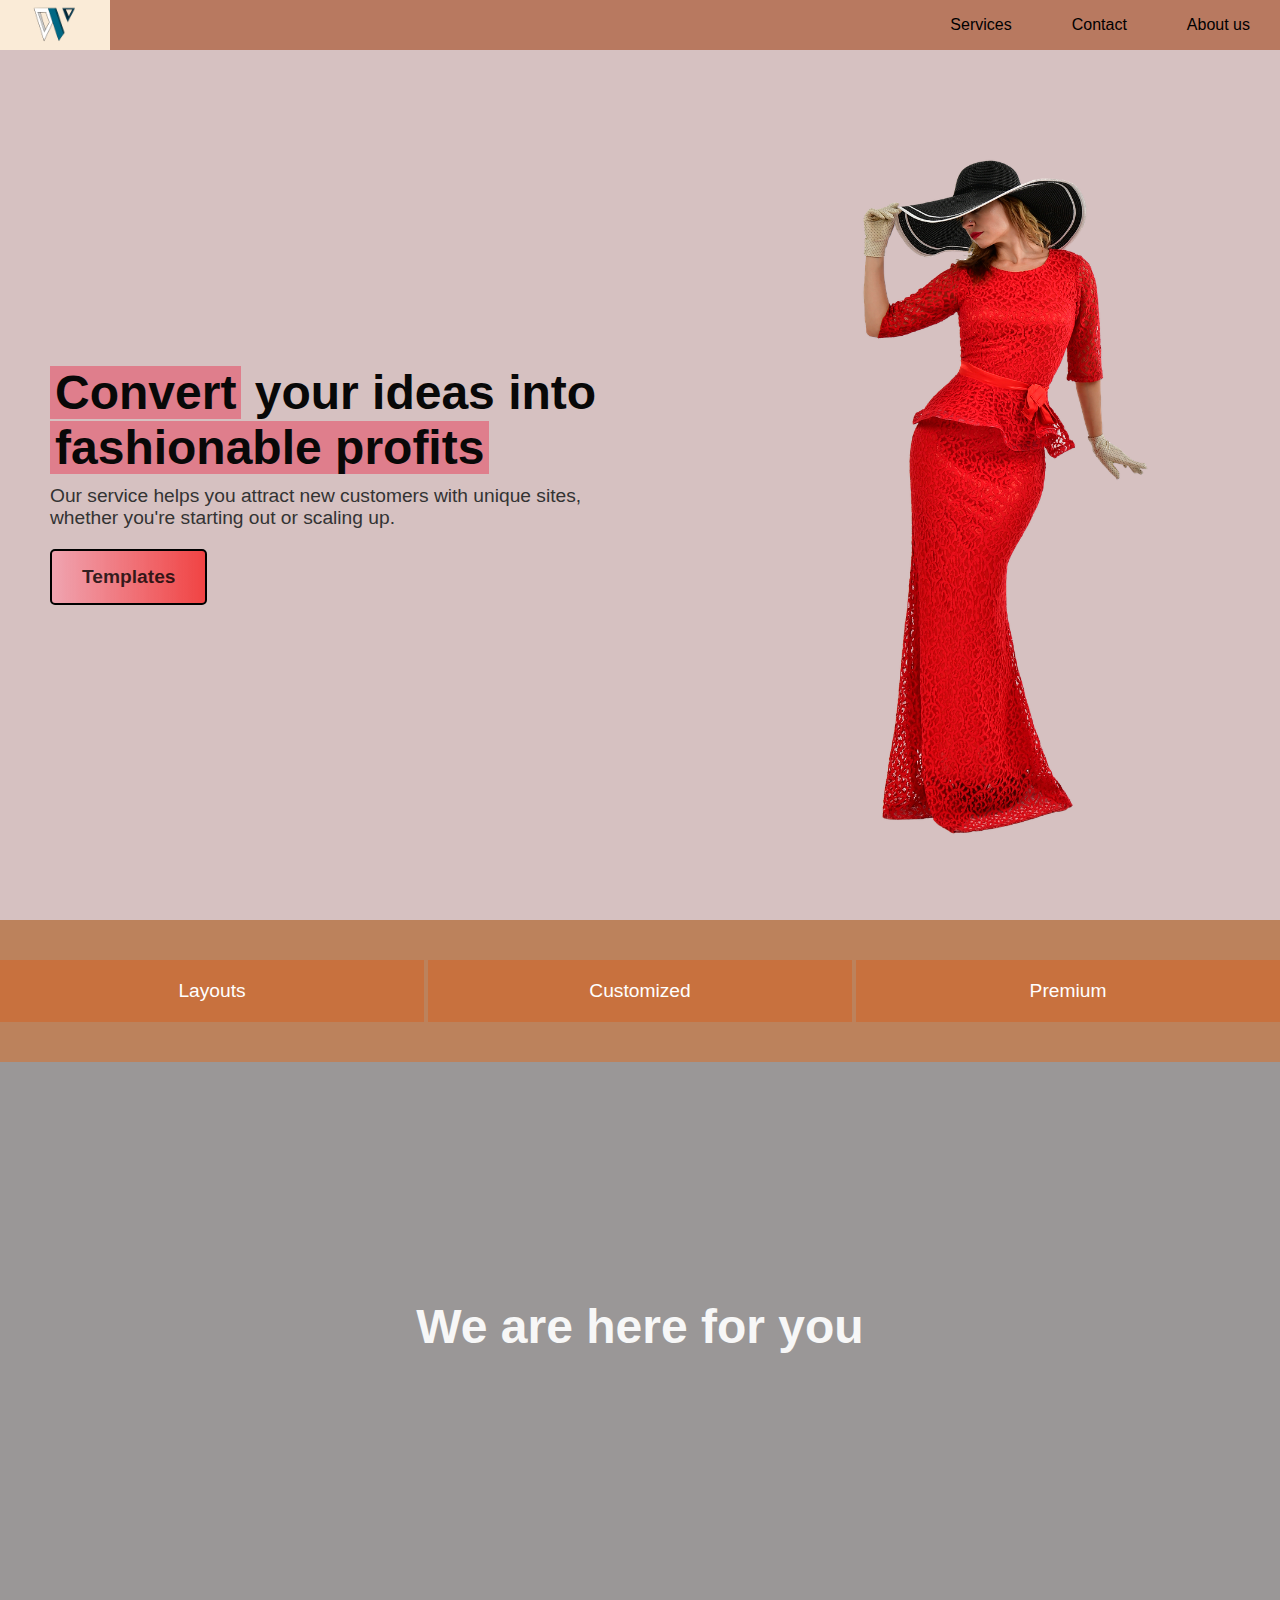
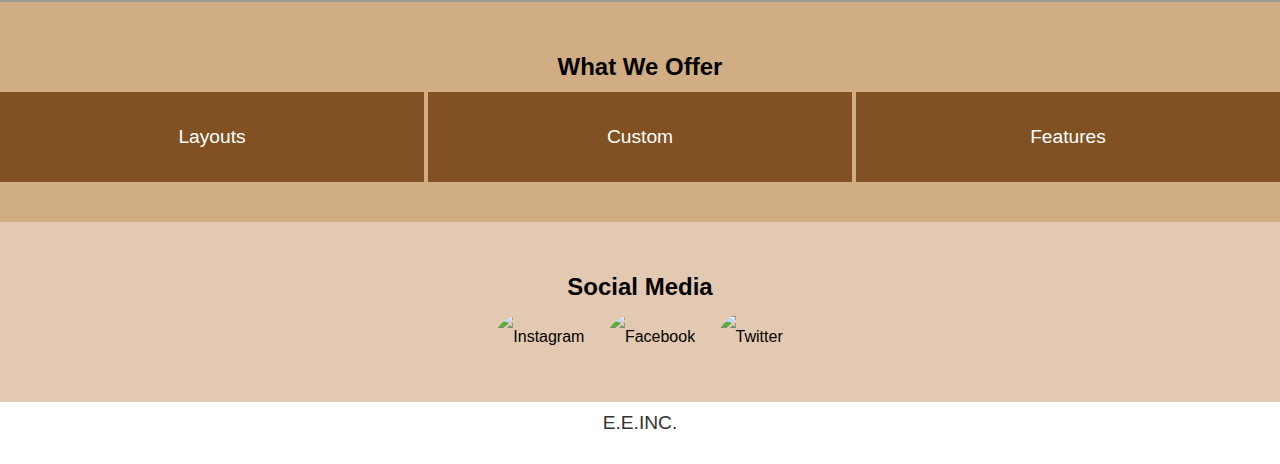
==== index.html @ d8582fc4 "Update index.html" ====
<!DOCTYPE html>
<html lang="en">
  <head>
    <meta charset="UTF-8">
    <link rel="shortcut icon" type="x-icon" href="wedgo-icon.png">
    <meta name="viewport" content="width=device-width, initial-scale=1.0">
    <title>Wedgo</title>
    <link rel="stylesheet" href="index_style.css">
    <script type="application/ld+json">
      {
        "@context": "http://schema.org",
        "@type": "Organization",
        "url": "https://www.wedgo.ca",
        "logo": "https://www.wedgo.ca/wedgo-icon.png"
      }
    </script>
    <!-- Google Analytics -->
    <script async src="https://www.googletagmanager.com/gtag/js?id=G-HJM5YBPDM3"></script>
    <script>
      window.dataLayer = window.dataLayer || [];
      function gtag() { dataLayer.push(arguments); }
      gtag('js', new Date());
      gtag('config', 'G-HJM5YBPDM3');
    </script>
    <head>
      <!-- Open Graph meta tags -->
      <meta property="og:title" content="Wedgo" />
      <meta property="og:description" content="Website building service" />
      <meta property="og:image" content="wedgo-icon.png"/>
      <meta property="og:url" content="wedgo-icon.png"/>
  </head>
  
  </head>
  <body>

    <!-- Header Section -->
    <header class="header">
      <div>
        
        </a>
        <nav>
          <ul class="sidebar">
              <li onclick="hideSidebar()"><a href="#"><svg xmlns="http://www.w3.org/2000/svg" height="24px" viewBox="0 -960 960 960" width="24px" fill="#5f6368"><path d="m256-200-56-56 224-224-224-224 56-56 224 224 224-224 56 56-224 224 224 224-56 56-224-224-224 224Z"/></svg></a></li>
              <li><a href="services.html">Services</a></li>
              <li><a href="contact.html">Contact</a></li>
              <li><a href="about.html">About us</a></li>
          </ul>
          <ul>
              <li><a href="index.html"><img src="wedgo-icon.png" alt="WEDGO" height="50" width="50"></a></li>
              <li class="hideOnMobile"><a href="services.html">Services</a></li>
              <li class="hideOnMobile"><a href="contact.html">Contact</a></li>
              <li class="hideOnMobile"><a href="about.html">About us</a></li>
              <li class="menu-button" onclick="showSidebar()"><a href="#"><svg xmlns="http://www.w3.org/2000/svg" height="24px" viewBox="0 -960 960 960" width="24px" fill="#5f6368"><path d="M120-240v-80h720v80H120Zm0-200v-80h720v80H120Zm0-200v-80h720v80H120Z"/></svg></a></li>
          </ul>
      </nav>
  
      <script>
          function showSidebar(){
              const sidebar = document.querySelector('.sidebar')
              sidebar.style.display = 'flex'
          }
          function hideSidebar(){
              const sidebar = document.querySelector('.sidebar')
              sidebar.style.display = 'none'
          }
      </script>
      </div>
    </header>

    <!-- New Hero Section -->
    <div class="hero-section">
      <div class="content">
          <h1><span class="highlight">Convert</span> your ideas into <span class="highlight">fashionable profits</span></h1>
          <p>Our service helps you attract new customers with unique sites, whether you're starting out or scaling up.</p>
          <div class="cta-buttons">
              <a href="#" class="cta-secondary">Templates</a>
          </div>
      </div>
      <div class="hero-image">
          <img src="Ladyinred.png" alt="Hero Image">
      </div>
  </div>

    <!-- Services Section -->
    <section class="services">
      <div class="container">
        <div class="boxes">
          <div class="box-item">
            <a href="#offer">Layouts</a>
          </div>
          <div class="box-item">
            <a href="#offer">Customized</a>
          </div>
          <div class="box-item">
            <a href="#offer">Premium</a>
          </div>
        </div>
      </div>
    </section>

    <!-- Video Section -->

    <div class="section-vid">
      <h1 class="vid-h1">We are here for you</h1>
  <video class="video-bg" autoplay loop muted playsinline class="background-clip">
      <source src="brownwaves.mp4" type="video/mp4">
    </video>
  </div>  


    <!-- What We Offer Section -->
    <section class="offer-section" id="offer">
      <div class="container">
        <h2>What We Offer</h2>
        <div class="offer-grid">
          <div class="offer-item">
            <a href="services.html">Layouts</a>
          </div>
          <div class="offer-item">
            <a href="services.html">Custom</a>
          </div>
          <div class="offer-item">
            <a href="services.html">Features</a>
          </div>
        </div>
      </div>
    </section>

    <!-- Social Media Section -->
    <section class="socialmedia-section">
      <div class="container">
        <h2>Social Media</h2>
        <div class="social-icons">
          <img class="sm" src="https://cdn-icons-png.freepik.com/256/15707/15707869.png" alt="Instagram">
          <img class="sm" src="https://cdn-icons-png.flaticon.com/256/124/124010.png" alt="Facebook">
          <img class="sm" src="https://cdn-icons-png.freepik.com/256/2496/2496110.png" alt="Twitter">
        </div>
      </div>
    </section>

    <!-- Footer Section -->
    <footer class="footer">
      <p>E.E.INC.</p>
    </footer>

    <!-- External JavaScript -->
    <script src="script.js"></script>
  </body>
</html>
---- index_style.css ----
/* General Styles */
*{
  margin: 0;
  padding: 0;
}
body {
  font-family: 'Arial', sans-serif;
  margin: 0;
  padding: 0;
  background-color: #f4f4f4;
  min-height: 100vh;
 
}


a {
  text-decoration: none;
  color: white;
}

/* Header */
nav{
  background-color: rgb(184, 121, 96);
  box-shadow: 3px 3px 5px rgba(rgb(35, 62, 179), rgb(18, 41, 114), rgb(30, 5, 88), alpha);
}
nav ul{
  width: 100%;
  list-style: none;
  display: flex;
  justify-content: flex-end;
  align-items: center;

}
nav li{
  height: 50px;

}
nav a{
  height: 100%;
  padding: 0 30px;
  text-decoration: none;
  display: flex;
  align-items: center;
  color: black;
}
nav a:hover{
  background-color: antiquewhite;
}
nav li:first-child{
  margin-right: auto;

}
.sidebar{
  position: fixed;
  top: 0;
  right: 0;
  height: 100vh;
  width: 250px;
  z-index: 999;
  background-color: rgba(240, 248, 255, 0.418);
  backdrop-filter: blur(10px);
  box-shadow: -10px 0 10px rgba(0, 0, 0, 0.1) ;
  display: none;
  flex-direction: column;
  align-items: flex-start;
  justify-content: flex-start;


}
.sidebar li{
  width: 100%;
}
.sidebar a{
  width: 100%;
}
.menu-button{
display: none;
}

@media(max-width: 800px){
.hideOnMobile{
  display: none;
}
.menu-button{
  display: block;
}
}
@media( max-width: 400px){
  .sidebar{
      width:100%;
  }
}
/* New Hero Section */
body {
  font-family: Arial, sans-serif;
  margin: 0;
  padding: 0;
  background-color: #f7f7f7;
}
.hero-section {
  display: flex;
  justify-content: space-between;
  align-items: center;
  padding: 50px;
  background-color: rgb(214, 193, 193);
}

.content {
  max-width: 600px;
  
}

h1 {
  font-size: 3em;
  color: #080808;
  margin-bottom: 10px;
  
}

h1 span.highlight {
  background-color: rgba(241, 3, 43, 0.349);
  padding: 0 5px;
}

p {
  font-size: 1.2em;
  margin-bottom: 20px;
  color: #333;
}

@media(min-width: 1750px){
  .hero-section {
    display: flex;
    justify-content: space-between;
    align-items: center;
    padding: 50px;
    background-color: rgb(214, 193, 193);
  }
  
  .content {
    max-width: 900px;
    padding-left: 200px;
    text-align: center;
  }
  
  h1 {
    font-size: 5em;
    color: #080808;
    margin-bottom: 10px;
    max-width: 1000px;
    text-align: center;
    
  }
  
  h1 span.highlight {
    background-color: rgba(241, 3, 43, 0.349);
    padding: 0 5px;
  }
  
  p {
    font-size: 1.9em;
    margin-bottom: 20px;
    color: #333;
    text-align: center;
  }
  
}
.cta-buttons {
  margin-top: 20px;
  
}

.cta-buttons a {
  display: inline-block;
  padding: 15px 30px;
  text-decoration: none;
  border-radius: 5px;
  font-size: 1.2em;
  font-weight: bold;

}

.cta-secondary {
  background: linear-gradient(90deg, rgba(245, 158, 173, 0.829), rgba(255, 0, 0, 0.651));
  color: rgba(0, 0, 0, 0.781);
  border: 2px solid #000;
  transition: 0.7s;
 
}
.cta-secondary:hover{
  background-color: rgb(255, 0, 0);
}
@media(min-height:1950){
  .cta-buttons {
    margin-top: 50px;
    text-align: center;
}
.cta-buttons a {
  display: inline-block;
  padding: 15px 30px;
  text-decoration: none;
  border-radius: 5px;
  font-size: 2em;
  font-weight: bold;

}
.cta-secondary {
  background: linear-gradient(90deg, rgba(245, 158, 173, 0.829), rgba(255, 0, 0, 0.651));
  color: rgba(255, 255, 255, 0.781);
  border: 2px solid #000;
  transition: 0.7s;
 
}
}
.hero-image {
  max-width: 500px;
  min-width: 300px;
}

.hero-image img {
  max-width: 100%;
  height: auto;
}
@media(max-width: 560px){
  .hero-image{
    display: none;
  }
}


/* Services Section */
.services {
  background-color: rgba(170, 95, 45, 0.767);
  padding: 40px 0;
}

.boxes {
  display: flex;
  justify-content: space-between;
  text-align: center;
}

.box-item {
  flex-basis: 30%;
  padding: 20px;
  background-color: #ce692ea6;
  color: white;
  font-size: 1.2rem;
  transition: background-color 0.3s;
}

.box-item:hover {
  background-color: #01010291;
}

/* Video Section */
.section-vid {
  display: flex;
  justify-content: center;
  align-items: center;
  text-align: center;
  /*background: black;*/
  background: rgba(61, 56, 56, 0.5);
  /*background-image: linear-gradient(90deg,rgba(196, 26, 26, 0.418),rgba(0, 0, 0, 0.589));*/
  color: rgb(241, 247, 252);
  margin-bottom: 0;
  min-height: 100vh;
  position: relative;
  overflow: hidden;
  min-height: 60vh;
}
.video-bg{
  z-index: -1;
  position: absolute;
  top: 50%;
  left: 50%;
  transform: translate(-50%, -50%);
  min-width: 100%;
  min-height: 100%;
}
.vid-h1{
  color: #f7f7f7;
}
/* Offer Section */
.offer-section {
  background-color: rgb(209, 173, 131);
  padding: 40px 0;
  text-align: center;
  line-height: 50px;
}

.offer-grid {
  display: flex;
  justify-content: space-between;
  text-align: center;
}

.offer-item {
  flex-basis: 30%;
  padding: 20px;
  background-color: #6e3c0cce;
  color: white;
  font-size: 1.2rem;
  transition: background-color 0.3s;
}

.offer-item:hover {
  background-color: #0f1316b9;
}

/* Social Media Section */
.socialmedia-section {
  background-color: rgba(212, 168, 127, 0.589);
  padding: 40px 0;
  text-align: center;
  line-height: 50px;
}

.social-icons img {
  margin: 0 10px;
  width: 50px;
  height: 50px;
  border-radius: 50% 30% / 40% 30%;
}

/* Footer */
.footer {
  background-color: rgb(255, 255, 255);
  padding: 10px;
  font-weight: 400;
  text-align: center;
  color: rgb(99, 32, 32);
  
}
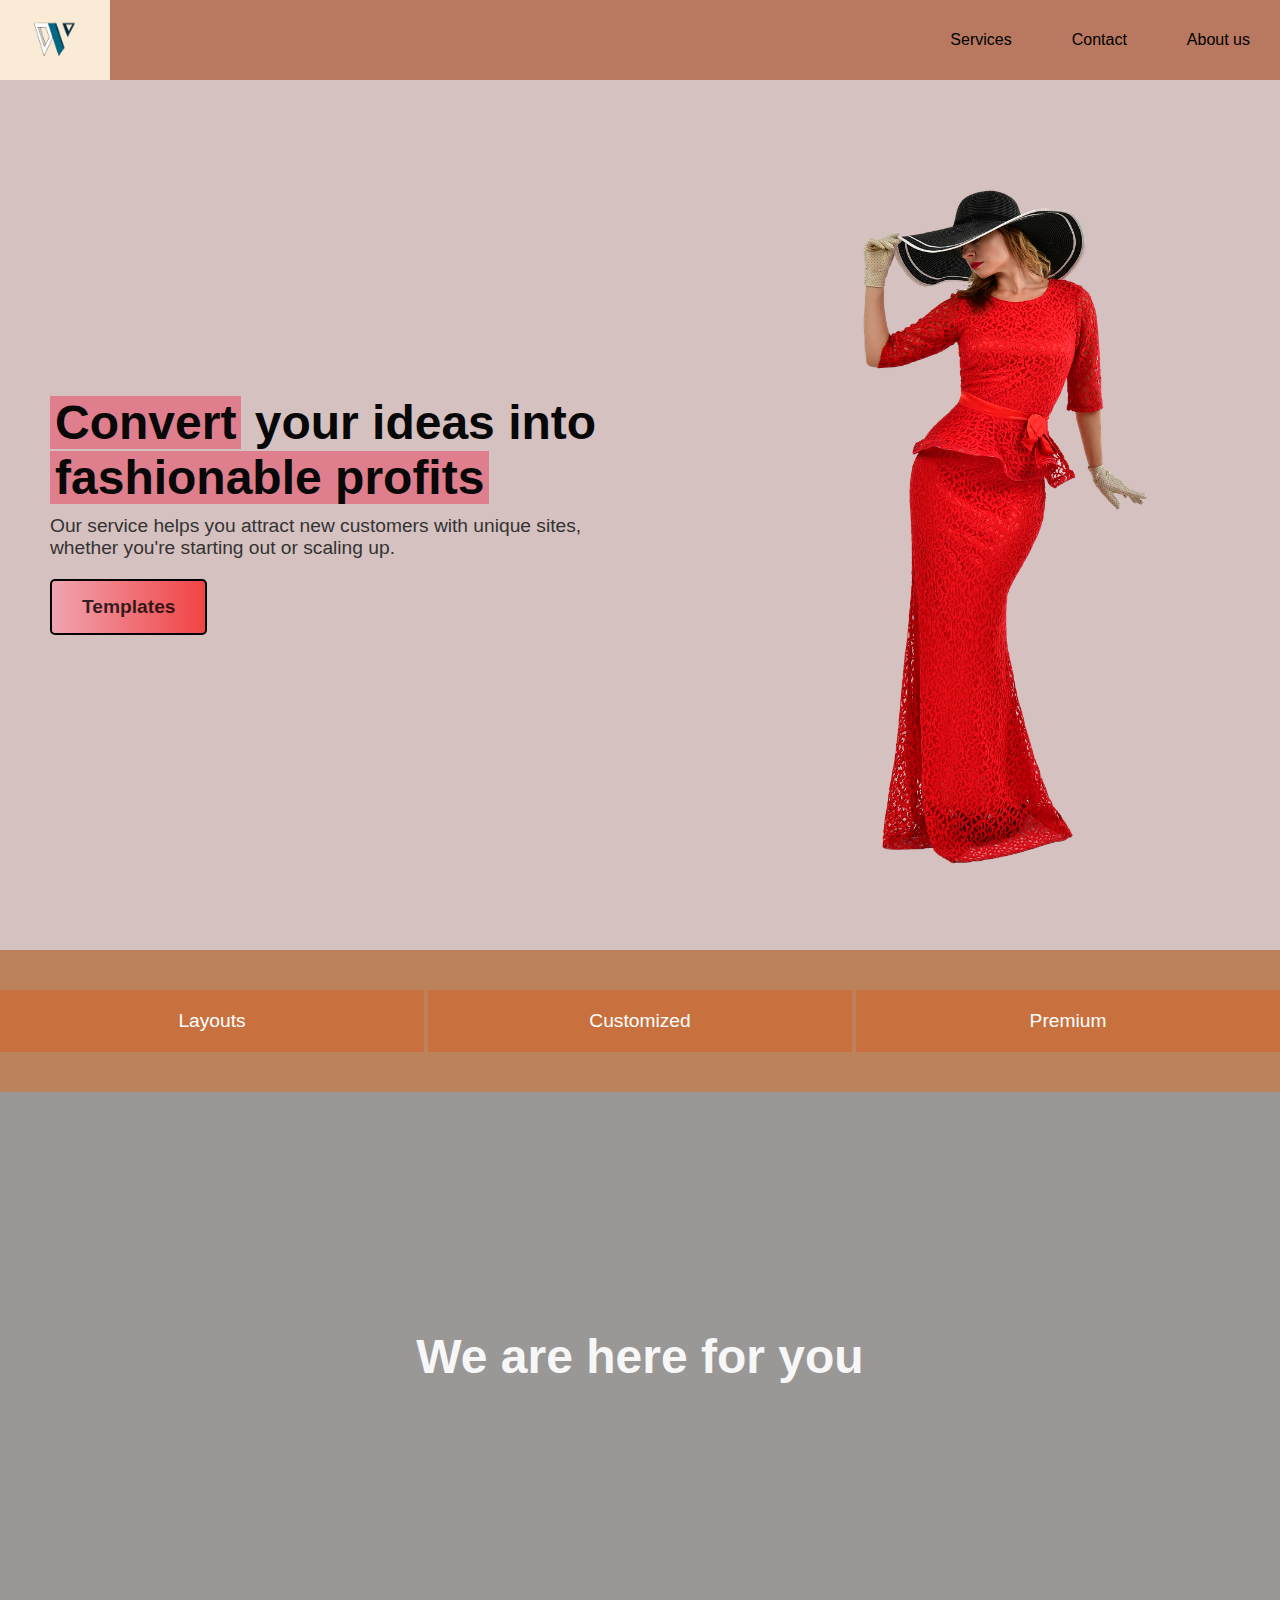
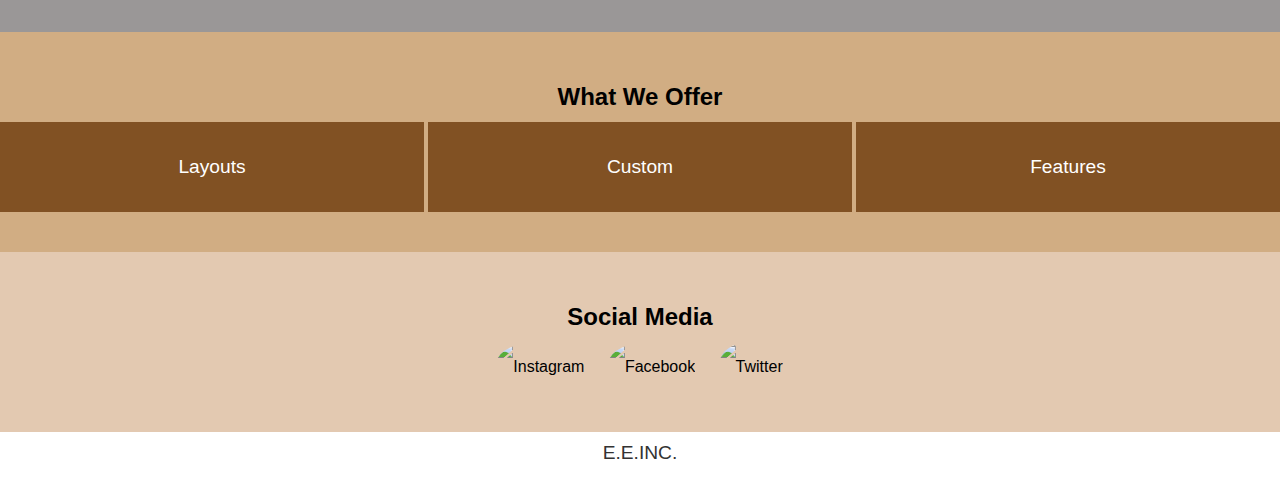
==== commit e5bc26ca: "Update index.html" ====
--- a/index.html
+++ b/index.html
@@ -40,7 +40,7 @@
         </a>
         <nav>
           <ul class="sidebar">
-              <li onclick="hideSidebar()"><a href="#"><svg xmlns="http://www.w3.org/2000/svg" height="24px" viewBox="0 -960 960 960" width="24px" fill="#5f6368"><path d="m256-200-56-56 224-224-224-224 56-56 224 224 224-224 56 56-224 224 224 224-56 56-224-224-224 224Z"/></svg></a></li>
+              <li onclick="hideSidebar()"><a href="#"><svg xmlns="http://www.w3.org/2000/svg" height="35px" viewBox="0 -960 960 960" width="35px" fill="#5f6368"><path d="m256-200-56-56 224-224-224-224 56-56 224 224 224-224 56 56-224 224 224 224-56 56-224-224-224 224Z"/></svg></a></li>
               <li><a href="services.html">Services</a></li>
               <li><a href="contact.html">Contact</a></li>
               <li><a href="about.html">About us</a></li>
@@ -50,7 +50,7 @@
               <li class="hideOnMobile"><a href="services.html">Services</a></li>
               <li class="hideOnMobile"><a href="contact.html">Contact</a></li>
               <li class="hideOnMobile"><a href="about.html">About us</a></li>
-              <li class="menu-button" onclick="showSidebar()"><a href="#"><svg xmlns="http://www.w3.org/2000/svg" height="24px" viewBox="0 -960 960 960" width="24px" fill="#5f6368"><path d="M120-240v-80h720v80H120Zm0-200v-80h720v80H120Zm0-200v-80h720v80H120Z"/></svg></a></li>
+              <li class="menu-button" onclick="showSidebar()"><a href="#"><svg xmlns="http://www.w3.org/2000/svg" height="35px" viewBox="0 -960 960 960" width="35px" fill="#5f6368"><path d="M120-240v-80h720v80H120Zm0-200v-80h720v80H120Zm0-200v-80h720v80H120Z"/></svg></a></li>
           </ul>
       </nav>
   
--- a/index_style.css
+++ b/index_style.css
@@ -32,7 +32,7 @@
 
 }
 nav li{
-  height: 50px;
+  height: 80px;
 
 }
 nav a{
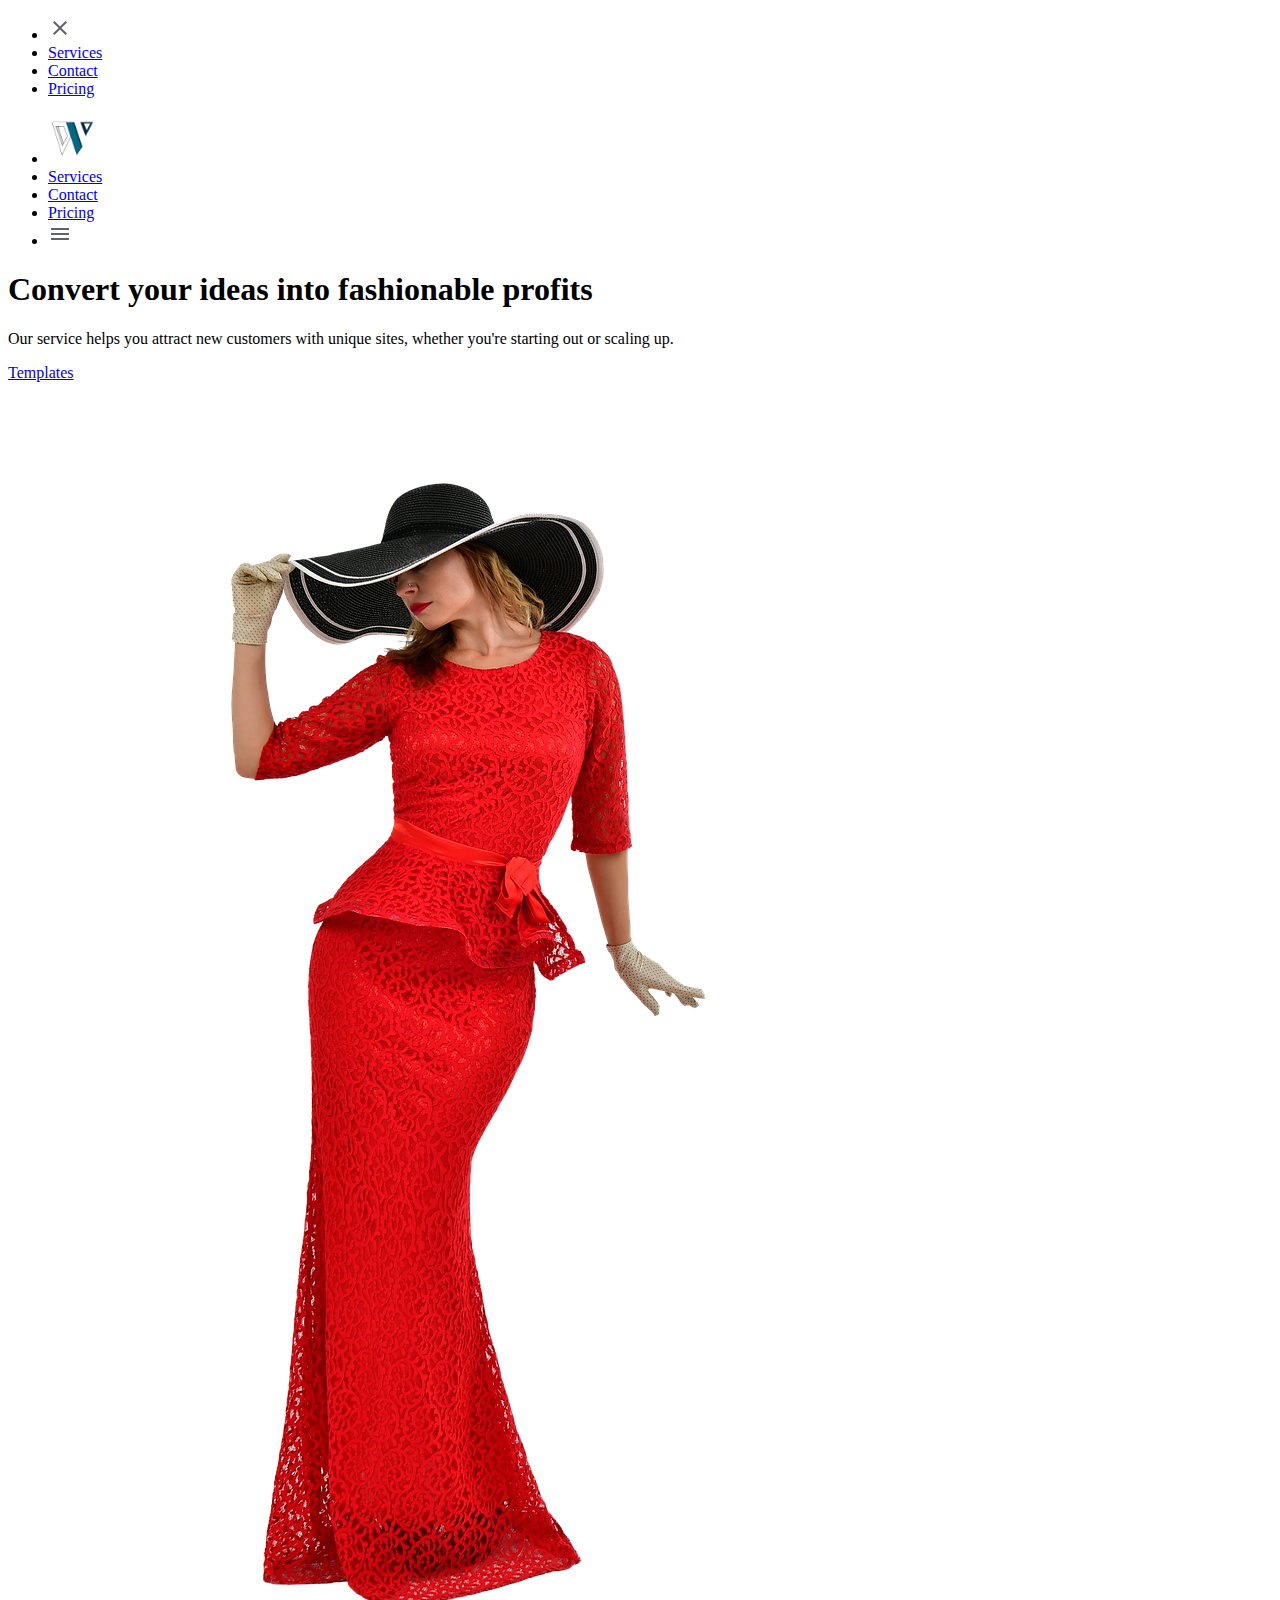
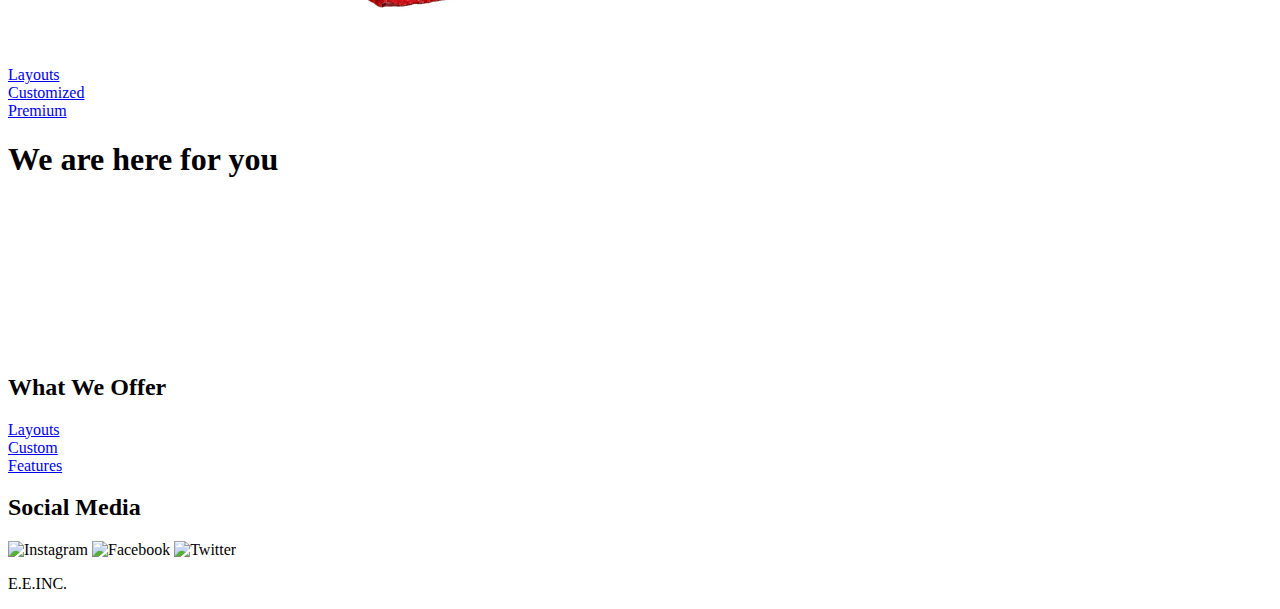
==== commit fbb062a2: "Add files via upload" ====
--- a/index.html
+++ b/index.html
@@ -1,149 +1,165 @@
-<!DOCTYPE html>
-<html lang="en">
-  <head>
-    <meta charset="UTF-8">
-    <link rel="shortcut icon" type="x-icon" href="wedgo-icon.png">
-    <meta name="viewport" content="width=device-width, initial-scale=1.0">
-    <title>Wedgo</title>
-    <link rel="stylesheet" href="index_style.css">
-    <script type="application/ld+json">
-      {
-        "@context": "http://schema.org",
-        "@type": "Organization",
-        "url": "https://www.wedgo.ca",
-        "logo": "https://www.wedgo.ca/wedgo-icon.png"
-      }
-    </script>
-    <!-- Google Analytics -->
-    <script async src="https://www.googletagmanager.com/gtag/js?id=G-HJM5YBPDM3"></script>
-    <script>
-      window.dataLayer = window.dataLayer || [];
-      function gtag() { dataLayer.push(arguments); }
-      gtag('js', new Date());
-      gtag('config', 'G-HJM5YBPDM3');
-    </script>
-    <head>
-      <!-- Open Graph meta tags -->
-      <meta property="og:title" content="Wedgo" />
-      <meta property="og:description" content="Website building service" />
-      <meta property="og:image" content="wedgo-icon.png"/>
-      <meta property="og:url" content="wedgo-icon.png"/>
-  </head>
-  
-  </head>
-  <body>
-
-    <!-- Header Section -->
-    <header class="header">
-      <div>
-        
-        </a>
-        <nav>
-          <ul class="sidebar">
-              <li onclick="hideSidebar()"><a href="#"><svg xmlns="http://www.w3.org/2000/svg" height="35px" viewBox="0 -960 960 960" width="35px" fill="#5f6368"><path d="m256-200-56-56 224-224-224-224 56-56 224 224 224-224 56 56-224 224 224 224-56 56-224-224-224 224Z"/></svg></a></li>
-              <li><a href="services.html">Services</a></li>
-              <li><a href="contact.html">Contact</a></li>
-              <li><a href="about.html">About us</a></li>
-          </ul>
-          <ul>
-              <li><a href="index.html"><img src="wedgo-icon.png" alt="WEDGO" height="50" width="50"></a></li>
-              <li class="hideOnMobile"><a href="services.html">Services</a></li>
-              <li class="hideOnMobile"><a href="contact.html">Contact</a></li>
-              <li class="hideOnMobile"><a href="about.html">About us</a></li>
-              <li class="menu-button" onclick="showSidebar()"><a href="#"><svg xmlns="http://www.w3.org/2000/svg" height="35px" viewBox="0 -960 960 960" width="35px" fill="#5f6368"><path d="M120-240v-80h720v80H120Zm0-200v-80h720v80H120Zm0-200v-80h720v80H120Z"/></svg></a></li>
-          </ul>
-      </nav>
-  
-      <script>
-          function showSidebar(){
-              const sidebar = document.querySelector('.sidebar')
-              sidebar.style.display = 'flex'
-          }
-          function hideSidebar(){
-              const sidebar = document.querySelector('.sidebar')
-              sidebar.style.display = 'none'
-          }
-      </script>
-      </div>
-    </header>
-
-    <!-- New Hero Section -->
-    <div class="hero-section">
-      <div class="content">
-          <h1><span class="highlight">Convert</span> your ideas into <span class="highlight">fashionable profits</span></h1>
-          <p>Our service helps you attract new customers with unique sites, whether you're starting out or scaling up.</p>
-          <div class="cta-buttons">
-              <a href="#" class="cta-secondary">Templates</a>
-          </div>
-      </div>
-      <div class="hero-image">
-          <img src="Ladyinred.png" alt="Hero Image">
-      </div>
-  </div>
-
-    <!-- Services Section -->
-    <section class="services">
-      <div class="container">
-        <div class="boxes">
-          <div class="box-item">
-            <a href="#offer">Layouts</a>
-          </div>
-          <div class="box-item">
-            <a href="#offer">Customized</a>
-          </div>
-          <div class="box-item">
-            <a href="#offer">Premium</a>
-          </div>
-        </div>
-      </div>
-    </section>
-
-    <!-- Video Section -->
-
-    <div class="section-vid">
-      <h1 class="vid-h1">We are here for you</h1>
-  <video class="video-bg" autoplay loop muted playsinline class="background-clip">
-      <source src="brownwaves.mp4" type="video/mp4">
-    </video>
-  </div>  
-
-
-    <!-- What We Offer Section -->
-    <section class="offer-section" id="offer">
-      <div class="container">
-        <h2>What We Offer</h2>
-        <div class="offer-grid">
-          <div class="offer-item">
-            <a href="services.html">Layouts</a>
-          </div>
-          <div class="offer-item">
-            <a href="services.html">Custom</a>
-          </div>
-          <div class="offer-item">
-            <a href="services.html">Features</a>
-          </div>
-        </div>
-      </div>
-    </section>
-
-    <!-- Social Media Section -->
-    <section class="socialmedia-section">
-      <div class="container">
-        <h2>Social Media</h2>
-        <div class="social-icons">
-          <img class="sm" src="https://cdn-icons-png.freepik.com/256/15707/15707869.png" alt="Instagram">
-          <img class="sm" src="https://cdn-icons-png.flaticon.com/256/124/124010.png" alt="Facebook">
-          <img class="sm" src="https://cdn-icons-png.freepik.com/256/2496/2496110.png" alt="Twitter">
-        </div>
-      </div>
-    </section>
-
-    <!-- Footer Section -->
-    <footer class="footer">
-      <p>E.E.INC.</p>
-    </footer>
-
-    <!-- External JavaScript -->
-    <script src="script.js"></script>
-  </body>
-</html>
+<!DOCTYPE html>
+<html lang="en">
+  <head>
+    <meta charset="UTF-8">
+    <link rel="shortcut icon" type="x-icon" href="wedgo-icon.png">
+    <meta name="viewport" content="width=device-width, initial-scale=1.0">
+    <title>Wedgo</title>
+    <link rel="stylesheet" href="index_style.css">
+    <script type="application/ld+json">
+      {
+        "@context": "http://schema.org",
+        "@type": "Organization",
+        "url": "https://www.wedgo.ca",
+        "logo": "https://www.wedgo.ca/wedgo-icon.png"
+      }
+    </script>
+    <!-- Google Analytics -->
+    <script async src="https://www.googletagmanager.com/gtag/js?id=G-HJM5YBPDM3"></script>
+    <script>
+      window.dataLayer = window.dataLayer || [];
+      function gtag() { dataLayer.push(arguments); }
+      gtag('js', new Date());
+      gtag('config', 'G-HJM5YBPDM3');
+    </script>
+    <head>
+      <!-- Open Graph meta tags -->
+      <meta property="og:title" content="Wedgo" />
+      <meta property="og:description" content="Website building service" />
+      <meta property="og:image" content="wedgo-icon.png"/>
+      <meta property="og:url" content="wedgo-icon.png"/>
+  </head>
+  
+  </head>
+  <body>
+
+    <!-- Chatbox Ai Section -->
+
+<script type="text/javascript">
+  (function(d, t) {
+      var v = d.createElement(t), s = d.getElementsByTagName(t)[0];
+      v.onload = function() {
+        window.voiceflow.chat.load({
+          verify: { projectID: '67799e80085a2f58600dd1c1' },
+          url: 'https://general-runtime.voiceflow.com',
+          versionID: 'production'
+        });
+      }
+      v.src = "https://cdn.voiceflow.com/widget/bundle.mjs"; v.type = "text/javascript"; s.parentNode.insertBefore(v, s);
+  })(document, 'script');
+</script>
+    
+    <!-- Header Section -->
+    <header class="header">
+      <div>
+        
+        </a>
+        <nav>
+          <ul class="sidebar">
+              <li onclick="hideSidebar()"><a href="#"><svg xmlns="http://www.w3.org/2000/svg" height="24px" viewBox="0 -960 960 960" width="24px" fill="#5f6368"><path d="m256-200-56-56 224-224-224-224 56-56 224 224 224-224 56 56-224 224 224 224-56 56-224-224-224 224Z"/></svg></a></li>
+              <li><a href="services.html">Services</a></li>
+              <li><a href="contact.html">Contact</a></li>
+              <li><a href="price.html">Pricing</a></li>
+          </ul>
+          <ul>
+              <li><a href="index.html"><img src="wedgo-icon.png" alt="WEDGO" height="50" width="50"></a></li>
+              <li class="hideOnMobile"><a href="services.html">Services</a></li>
+              <li class="hideOnMobile"><a href="contact.html">Contact</a></li>
+              <li class="hideOnMobile"><a href="price.html">Pricing</a></li>
+              <li class="menu-button" onclick="showSidebar()"><a href="#"><svg xmlns="http://www.w3.org/2000/svg" height="24px" viewBox="0 -960 960 960" width="24px" fill="#5f6368"><path d="M120-240v-80h720v80H120Zm0-200v-80h720v80H120Zm0-200v-80h720v80H120Z"/></svg></a></li>
+          </ul>
+      </nav>
+  
+      <script>
+          function showSidebar(){
+              const sidebar = document.querySelector('.sidebar')
+              sidebar.style.display = 'flex'
+          }
+          function hideSidebar(){
+              const sidebar = document.querySelector('.sidebar')
+              sidebar.style.display = 'none'
+          }
+      </script>
+      </div>
+    </header>
+
+    <!-- New Hero Section -->
+    <div class="hero-section">
+      <div class="content">
+          <h1><span class="highlight">Convert</span> your ideas into <span class="highlight">fashionable profits</span></h1>
+          <p>Our service helps you attract new customers with unique sites, whether you're starting out or scaling up.</p>
+          <div class="cta-buttons">
+              <a href="services.html#carousel" class="cta-secondary">Templates</a>
+          </div>
+      </div>
+      <div class="hero-image">
+          <img src="Ladyinred.png" alt="Hero Image">
+      </div>
+  </div>
+
+    <!-- Services Section -->
+    <section class="services">
+      <div class="container">
+        <div class="boxes">
+          <div class="box-item">
+            <a href="#offer">Layouts</a>
+          </div>
+          <div class="box-item">
+            <a href="#offer">Customized</a>
+          </div>
+          <div class="box-item">
+            <a href="#offer">Premium</a>
+          </div>
+        </div>
+      </div>
+    </section>
+
+    <!-- Video Section -->
+
+    <div class="section-vid">
+      <h1 class="vid-h1">We are here for you</h1>
+  <video class="video-bg" autoplay loop muted playsinline class="background-clip">
+      <source src="brownwaves.mp4" type="video/mp4">
+    </video>
+  </div>  
+
+
+    <!-- What We Offer Section -->
+    <section class="offer-section" id="offer">
+      <div class="container">
+        <h2>What We Offer</h2>
+        <div class="offer-grid">
+          <div class="offer-item">
+            <a href="services.html">Layouts</a>
+          </div>
+          <div class="offer-item">
+            <a href="services.html">Custom</a>
+          </div>
+          <div class="offer-item">
+            <a href="services.html">Features</a>
+          </div>
+        </div>
+      </div>
+    </section>
+
+    <!-- Social Media Section -->
+    <section class="socialmedia-section">
+      <div class="container">
+        <h2>Social Media</h2>
+        <div class="social-icons">
+          <img class="sm" src="https://cdn-icons-png.freepik.com/256/15707/15707869.png" alt="Instagram">
+          <img class="sm" src="https://cdn-icons-png.flaticon.com/256/124/124010.png" alt="Facebook">
+          <img class="sm" src="https://cdn-icons-png.freepik.com/256/2496/2496110.png" alt="Twitter">
+        </div>
+      </div>
+    </section>
+
+    <!-- Footer Section -->
+    <footer class="footer">
+      <p class="p_footer">E.E.INC.</p>
+    </footer>
+
+    <!-- External JavaScript -->
+    <script src="script.js"></script>
+  </body>
+</html>
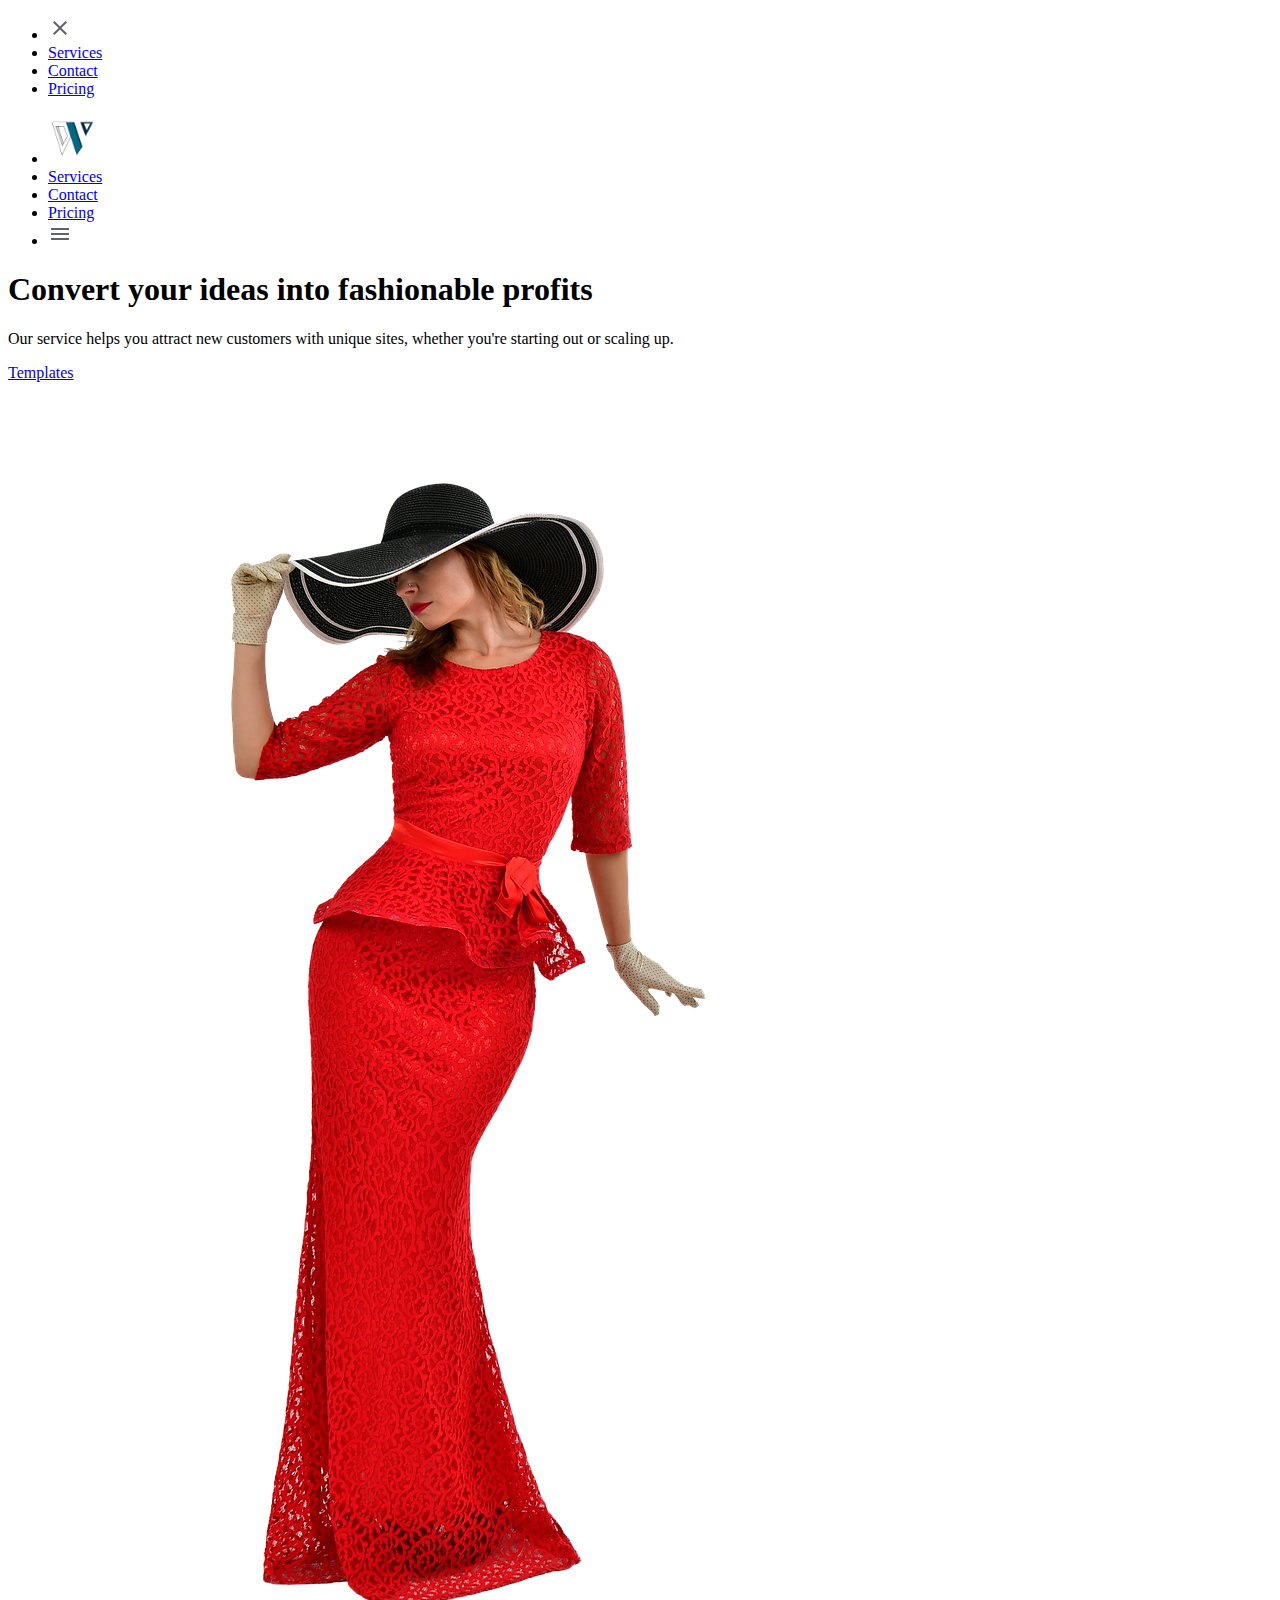
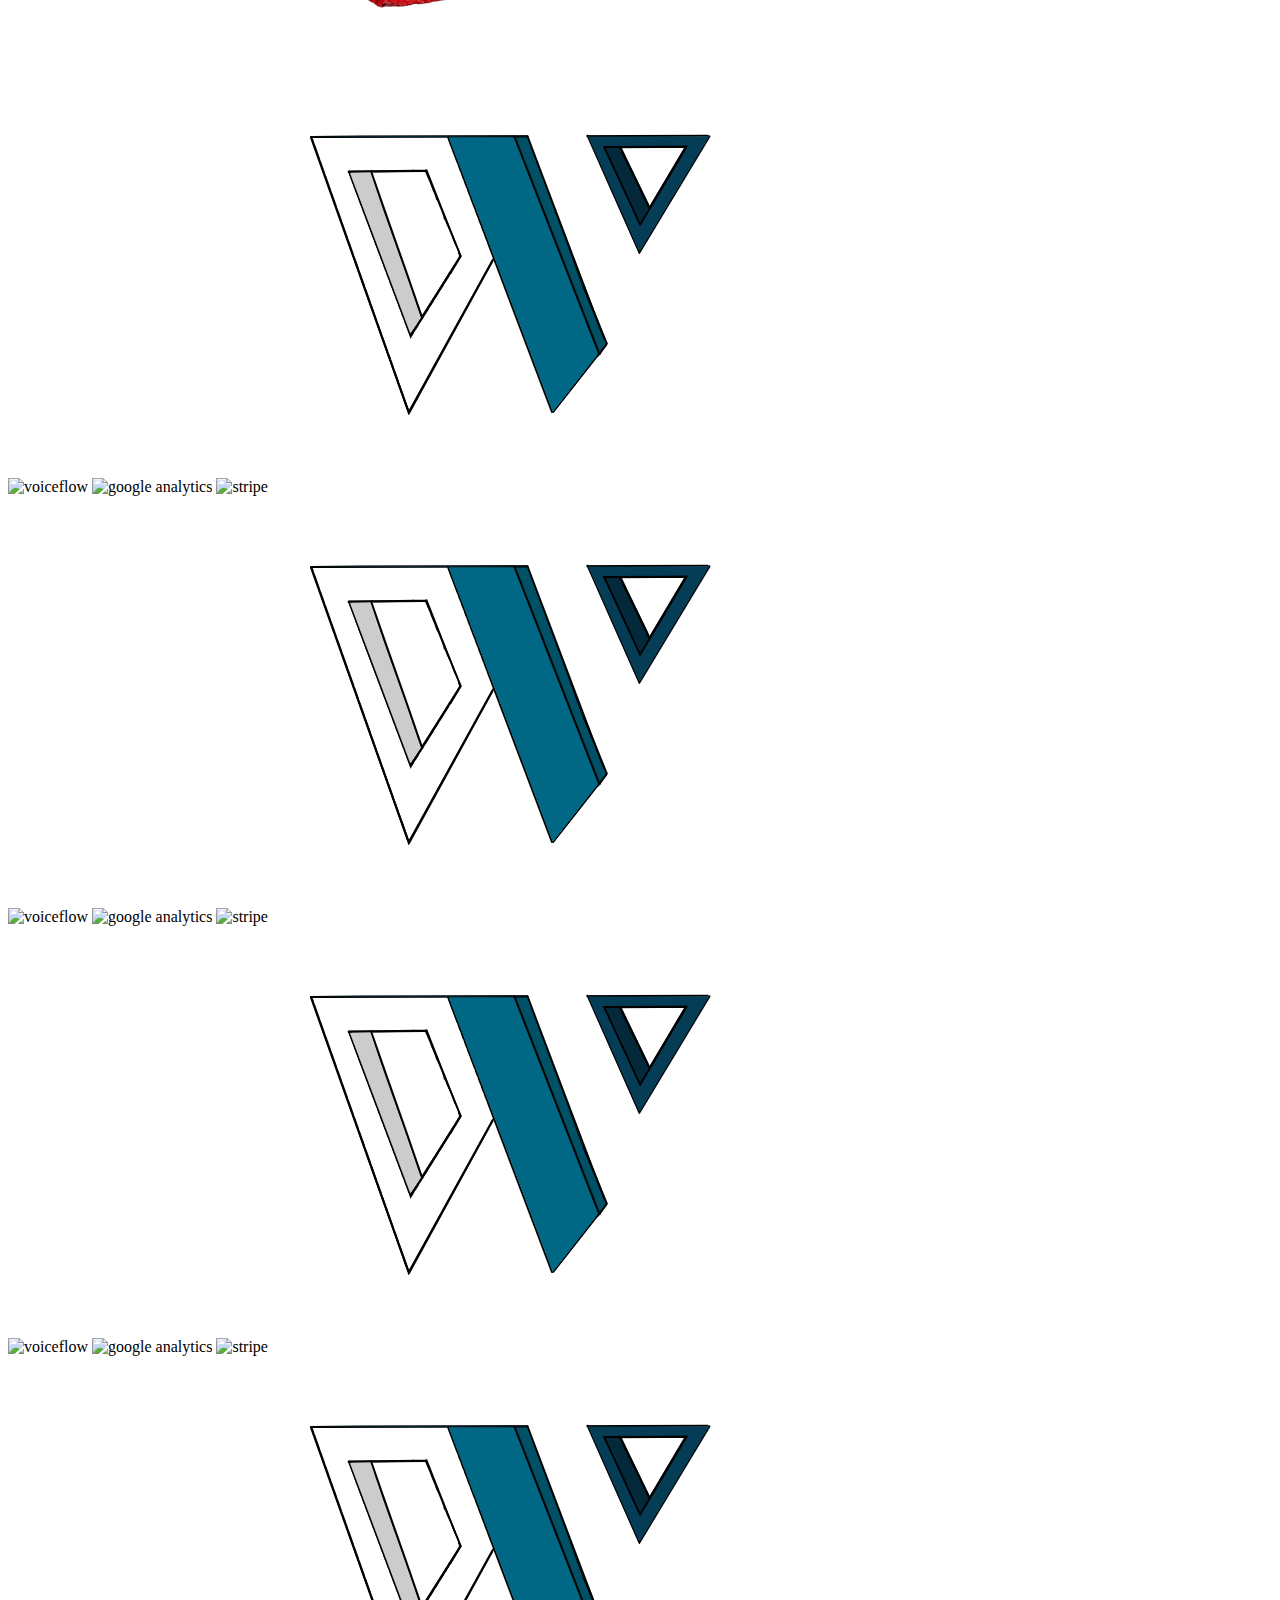
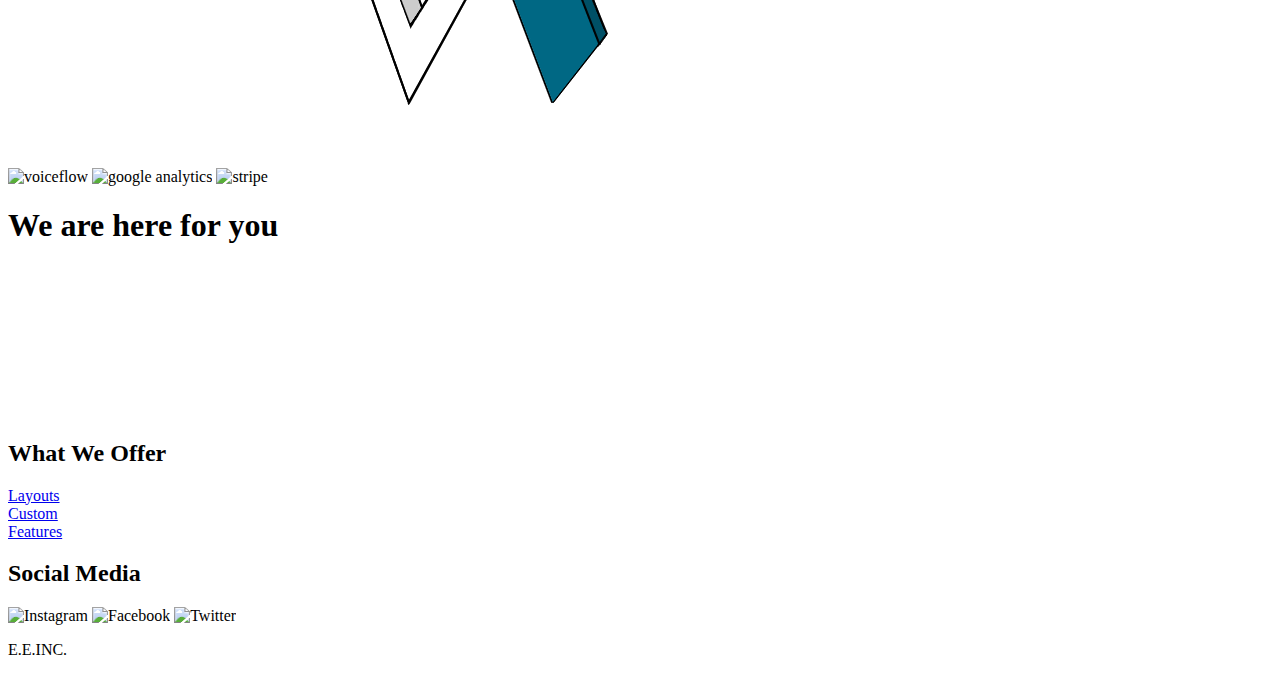
==== commit 4be2264f: "Add files via upload" ====
--- a/index.html
+++ b/index.html
@@ -29,7 +29,10 @@
       <meta property="og:image" content="wedgo-icon.png"/>
       <meta property="og:url" content="wedgo-icon.png"/>
   </head>
-  
+    <!--Typograpy-->
+    <style>
+      @import url('https://fonts.googleapis.com/css2?family=DM+Serif+Text:ital@0;1&family=Merriweather:ital,wght@0,300;0,400;0,700;0,900;1,300;1,400;1,700;1,900&family=Monoton&display=swap');
+      </style>
   </head>
   <body>
 
@@ -97,8 +100,9 @@
       </div>
   </div>
 
-    <!-- Services Section -->
-    <section class="services">
+ <!-- Services Section -->
+     
+    <!--<section class="services">
       <div class="container">
         <div class="boxes">
           <div class="box-item">
@@ -112,7 +116,33 @@
           </div>
         </div>
       </div>
-    </section>
+    </section>-->
+    <div class="logos">
+      <div class="logos-slide">
+         <img src="voiceflow logo.png" alt="voiceflow">
+         <img src="gugl logo.png" alt="google analytics">
+         <img src="Stripe_Logo__revised_2016.svg-removebg-preview.png" alt="stripe">
+         <img src="wedgo-icon.png" alt="wedgo">
+      </div>
+      <div class="logos-slide">
+          <img src="voiceflow logo.png" alt="voiceflow">
+          <img src="gugl logo.png" alt="google analytics">
+          <img src="Stripe_Logo__revised_2016.svg-removebg-preview.png" alt="stripe">
+          <img src="wedgo-icon.png" alt="wedgo">
+       </div>
+       <div class="logos-slide">
+        <img src="voiceflow logo.png" alt="voiceflow">
+        <img src="gugl logo.png" alt="google analytics">
+        <img src="Stripe_Logo__revised_2016.svg-removebg-preview.png" alt="stripe">
+        <img src="wedgo-icon.png" alt="wedgo">
+     </div>
+  </div>
+  <script>
+      var copy = document.querySelector(".logos-slide").cloneNode(true)
+      document.querySelector('.logos').appendChild(copy);
+
+  </script>
+ 
 
     <!-- Video Section -->
 
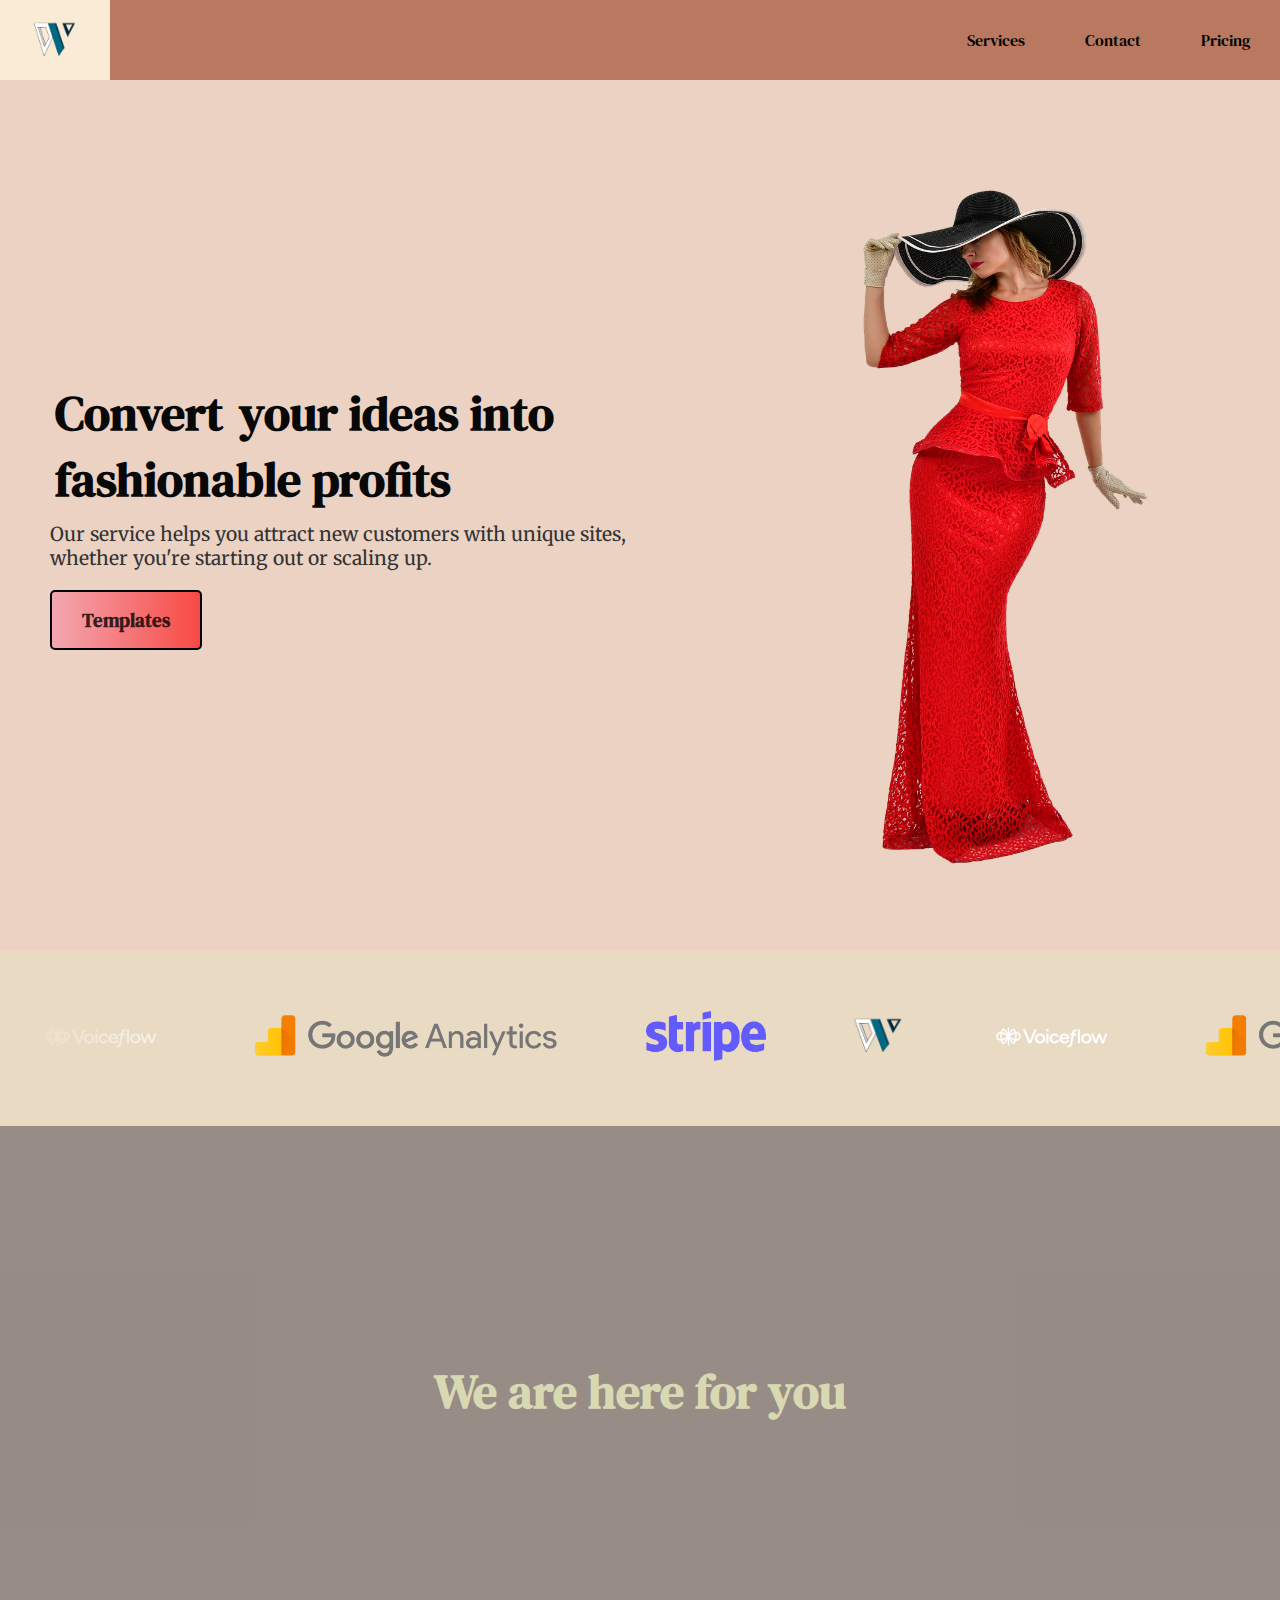
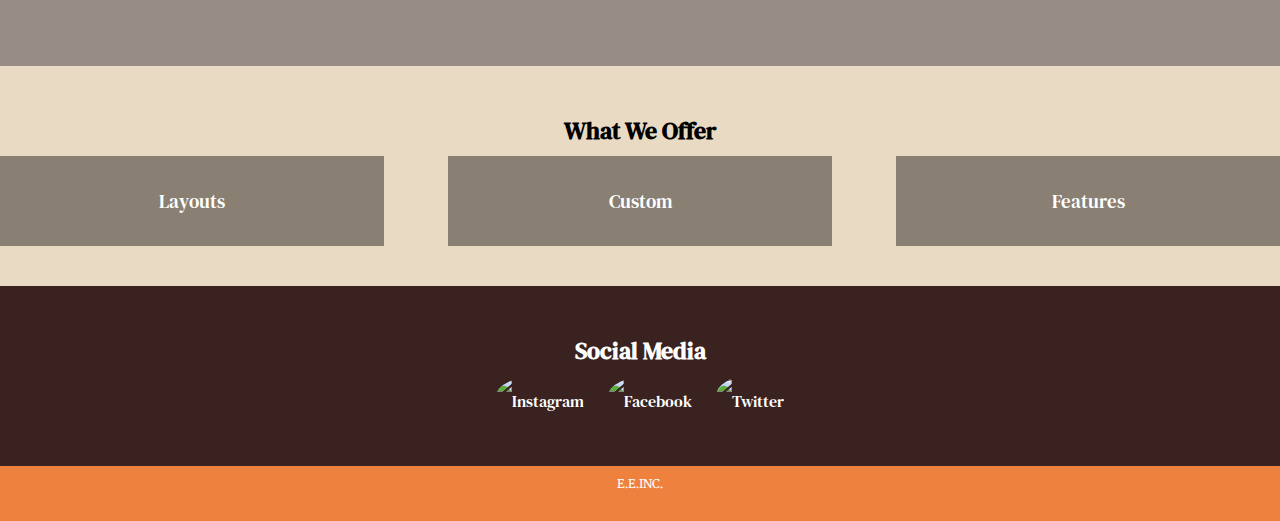
==== commit 36b832b4: "Update index.html" ====
--- a/index.html
+++ b/index.html
@@ -5,7 +5,7 @@
     <link rel="shortcut icon" type="x-icon" href="wedgo-icon.png">
     <meta name="viewport" content="width=device-width, initial-scale=1.0">
     <title>Wedgo</title>
-    <link rel="stylesheet" href="index_style.css">
+    <link rel="stylesheet" href="Index_style.css">
     <script type="application/ld+json">
       {
         "@context": "http://schema.org",
--- a/Index_style.css
+++ b/Index_style.css
@@ -0,0 +1,408 @@
+/*Variables*/
+:root{
+  /*Text Font*/
+--main-text: "DM Serif Text", serif;
+--sec-text: Merriweather;
+--thir-text: Monoton;
+--clr-a: white ; /*text color*/
+  /*Web Colors*/
+  --clr-1st: #e6c7b48f;
+  --clr-2nd: #E9DAC4 ;
+  --clr-3th: #39221F;
+  --clr-4th: #EF813E;
+  --clr-nav: rgb(184, 121, 96) ;
+  --clr-a2: ;
+}
+/* General Styles */
+*{
+  margin: 0;
+  padding: 0;
+  box-sizing: border-box;
+}
+body {
+  font-family: 'Arial', sans-serif;
+  margin: 0;
+  padding: 0;
+  background-color: #f4f4f4;
+  min-height: 100vh;
+ 
+}
+
+
+a {
+  text-decoration: none;
+  color: var(--clr-a)
+}
+
+/* Header */
+nav{
+  background-color: var(--clr-nav);
+  box-shadow: 3px 3px 5px rgba(rgb(35, 62, 179), rgb(18, 41, 114), rgb(30, 5, 88), alpha);
+}
+nav ul{
+  width: 100%;
+  list-style: none;
+  display: flex;
+  justify-content: flex-end;
+  align-items: center;
+
+}
+nav li{
+  height: 80px;
+
+}
+nav a{
+  height: 100%;
+  padding: 0 30px;
+  text-decoration: none;
+  display: flex;
+  align-items: center;
+  color: black;
+  transition: ease 0.5s;
+}
+nav a:hover{
+  background-color: antiquewhite;
+}
+nav li:first-child{
+  margin-right: auto;
+
+}
+.sidebar{
+  position: fixed;
+  top: 0;
+  right: 0;
+  height: 100vh;
+  width: 250px;
+  z-index: 999;
+  background-color: rgba(240, 248, 255, 0.418);
+  backdrop-filter: blur(10px);
+  box-shadow: -10px 0 10px rgba(0, 0, 0, 0.1) ;
+  display: none;
+  flex-direction: column;
+  align-items: flex-start;
+  justify-content: flex-start;
+
+
+}
+.sidebar li{
+  width: 100%;
+}
+.sidebar a{
+  width: 100%;
+}
+.menu-button{
+display: none;
+}
+
+@media(max-width: 800px){
+.hideOnMobile{
+  display: none;
+}
+.menu-button{
+  display: block;
+}
+}
+@media( max-width: 400px){
+  .sidebar{
+      width:100%;
+  }
+}
+/* New Hero Section */
+body {
+  font-family: var(--main-text);
+  margin: 0;
+  padding: 0;
+  background-color: var(--clr-1st);
+}
+.hero-section {
+  display: flex;
+  justify-content: space-between;
+  align-items: center;
+  padding: 50px;
+  background-color: var(--clr-1st);
+}
+
+.content {
+  max-width: 600px;
+  
+}
+
+h1 {
+  font-size: 3em;
+  color: #080808;
+  margin-bottom: 10px;
+  
+}
+
+h1 span.highlight {
+  background-color: rgba(241, 3, 43, 0);
+  padding: 0 5px;
+}
+
+p {
+  font-family: var(--sec-text);
+  font-size: 1.2em;
+  margin-bottom: 20px;
+  color: #333;
+}
+
+@media(min-width: 1750px){
+  .hero-section {
+    display: flex;
+    justify-content: space-between;
+    align-items: center;
+    padding: 50px;
+    background-color: rgb(214, 193, 193);
+  }
+  
+  .content {
+    max-width: 900px;
+    padding-left: 200px;
+    text-align: center;
+  }
+  
+  h1 {
+    font-size: 5em;
+    color: #080808;
+    margin-bottom: 10px;
+    max-width: 1000px;
+    text-align: center;
+    
+  }
+  
+  h1 span.highlight {
+    background-color: rgba(241, 3, 43, 0.068);
+    padding: 0 5px;
+    border-radius: 10px;
+  }
+  
+  p {
+    font-size: 1.9em;
+    margin-bottom: 20px;
+    color: #333;
+    text-align: center;
+  }
+  
+}
+.cta-buttons {
+  margin-top: 20px;
+  
+}
+
+.cta-buttons a {
+  display: inline-block;
+  padding: 15px 30px;
+  text-decoration: none;
+  border-radius: 5px;
+  font-size: 1.2em;
+  font-weight: bold;
+
+}
+
+.cta-secondary {
+  background: linear-gradient(90deg, rgba(245, 158, 173, 0.829), rgba(255, 0, 0, 0.651));
+  color: rgba(0, 0, 0, 0.781);
+  border: 2px solid #000;
+  transition: 0.7s;
+ 
+}
+.cta-secondary:hover{
+  background-color: rgb(255, 0, 0);
+}
+@media(min-height:1950){
+  .cta-buttons {
+    margin-top: 50px;
+    text-align: center;
+}
+.cta-buttons a {
+  display: inline-block;
+  padding: 15px 30px;
+  text-decoration: none;
+  border-radius: 5px;
+  font-size: 2em;
+  font-weight: bold;
+
+}
+.cta-secondary {
+  background: linear-gradient(90deg, rgba(245, 158, 173, 0.829), rgba(255, 0, 0, 0.651));
+  color: rgba(255, 255, 255, 0.781);
+  border: 2px solid #000;
+  transition: 0.7s;
+ 
+}
+}
+.hero-image {
+  max-width: 500px;
+  min-width: 300px;
+}
+
+.hero-image img {
+  max-width: 100%;
+  height: auto;
+}
+@media(max-width: 560px){
+  .hero-image{
+    display: none;
+  }
+}
+
+
+/* Services Section */
+
+/*.services {
+  background-color:var(--clr-2nd);
+  padding: 20px 0;
+  
+}
+
+.boxes {
+  display: flex;
+  justify-content: space-between;
+  text-align: center;
+  
+}
+
+.box-item {
+  flex-basis: 30%;
+  padding: 20px;
+  background-color: #05050563 ;
+  color: #9a3416;
+  font-size: 1.2rem;
+  transition: background-color 0.3s;
+}
+
+.box-item:hover {
+  background-color: var(--clr-a2);
+}*/
+@keyframes slide{
+  from{
+      transform: translateX(0);
+  }
+  to{
+      transform:  translateX(-100%);
+  }
+}
+
+.logos{
+  overflow: hidden;
+  padding:  60px 0;
+  background: var(--clr-2nd);
+  white-space: nowrap;
+  position: relative;
+}
+.logos:before,
+.logos:after{
+  position: absolute;
+  top: 0;
+  left: 0;
+  width: 250px;
+  height: 100%;
+  content: "";
+  z-index: 2;
+}
+.logos:before{
+  left: 0;
+  background: linear-gradient(to left, rgba(255,255,255,0), var(--clr-2nd));
+}
+
+
+.logos:hover .logos-slide{
+  animation-play-state: paused;
+}
+.logos-slide{
+  display: inline-block;
+  animation: 20s slide infinite linear;
+}
+.logos-slide img{
+  height: 50px;
+  margin: 0 40px;
+}
+
+
+/* Video Section */
+.section-vid {
+  font-family: var(--main-text) ;
+  color: #000;
+  display: flex;
+  justify-content: center;
+  align-items: center;
+  text-align: center;
+  /*background: black;*/
+  background: rgba(61, 56, 56, 0.5);
+  /*background-image: linear-gradient(90deg,rgba(196, 26, 26, 0.418),rgba(0, 0, 0, 0.589));*/
+  margin-bottom: 0;
+  min-height: 100vh;
+  position: relative;
+  overflow: hidden;
+  min-height: 60vh;
+}
+.video-bg{
+  z-index: -1;
+  position: absolute;
+  top: 50%;
+  left: 50%;
+  transform: translate(-50%, -50%);
+  min-width: 100%;
+  min-height: 100%;
+}
+.vid-h1{
+  color: #e8ebbed0;
+}
+/* Offer Section */
+.offer-section {
+  background-color: var(--clr-2nd) ;
+  padding: 40px 0;
+  text-align: center;
+  line-height: 50px;
+}
+
+.offer-grid {
+  display: flex;
+  justify-content: space-between;
+  text-align: center;
+}
+
+.offer-item {
+  flex-basis: 30%;
+  padding: 20px;
+  background-color: #00000069;
+  color: rgb(255, 255, 255);
+  font-size: 1.2rem;
+  transition: ease-in-out 0.7s;
+}
+
+.offer-item:hover {
+  background-color: var(--clr-4th);
+}
+
+/* Social Media Section */
+.socialmedia-section {
+  background-color: var(--clr-3th);
+  padding: 40px 0;
+  text-align: center;
+  line-height: 50px;
+  color: white;
+}
+
+.social-icons img {
+  margin: 0 10px;
+  width: 50px;
+  height: 50px;
+  border-radius: 50% 30% / 40% 30%;
+}
+
+/* Footer */
+.footer {
+ background-color: var(--clr-4th);
+    color: var(--text-footer);
+    text-align: center;
+    padding: 10px;
+    font-size: 10px;
+    font-family: var(--main-text);
+  
+}
+.p_footer{
+  color: white;
+  
+}
+
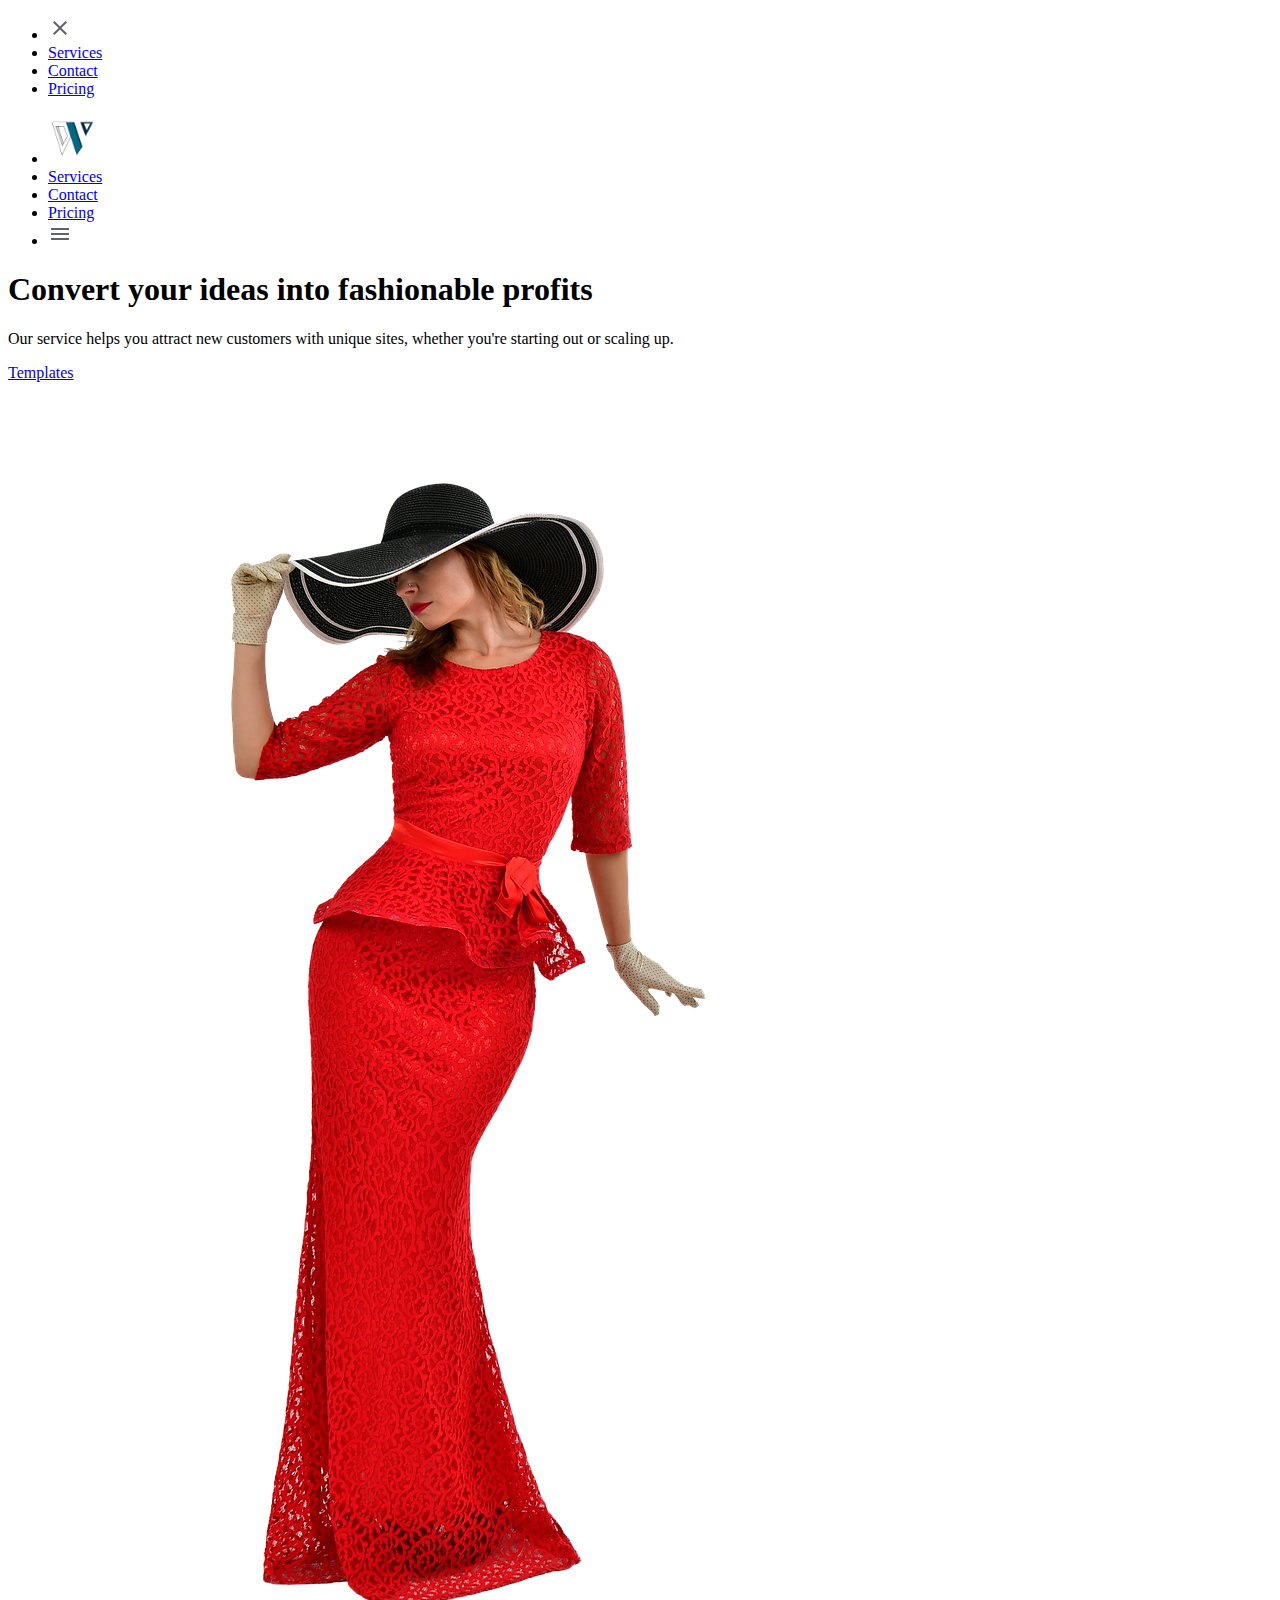
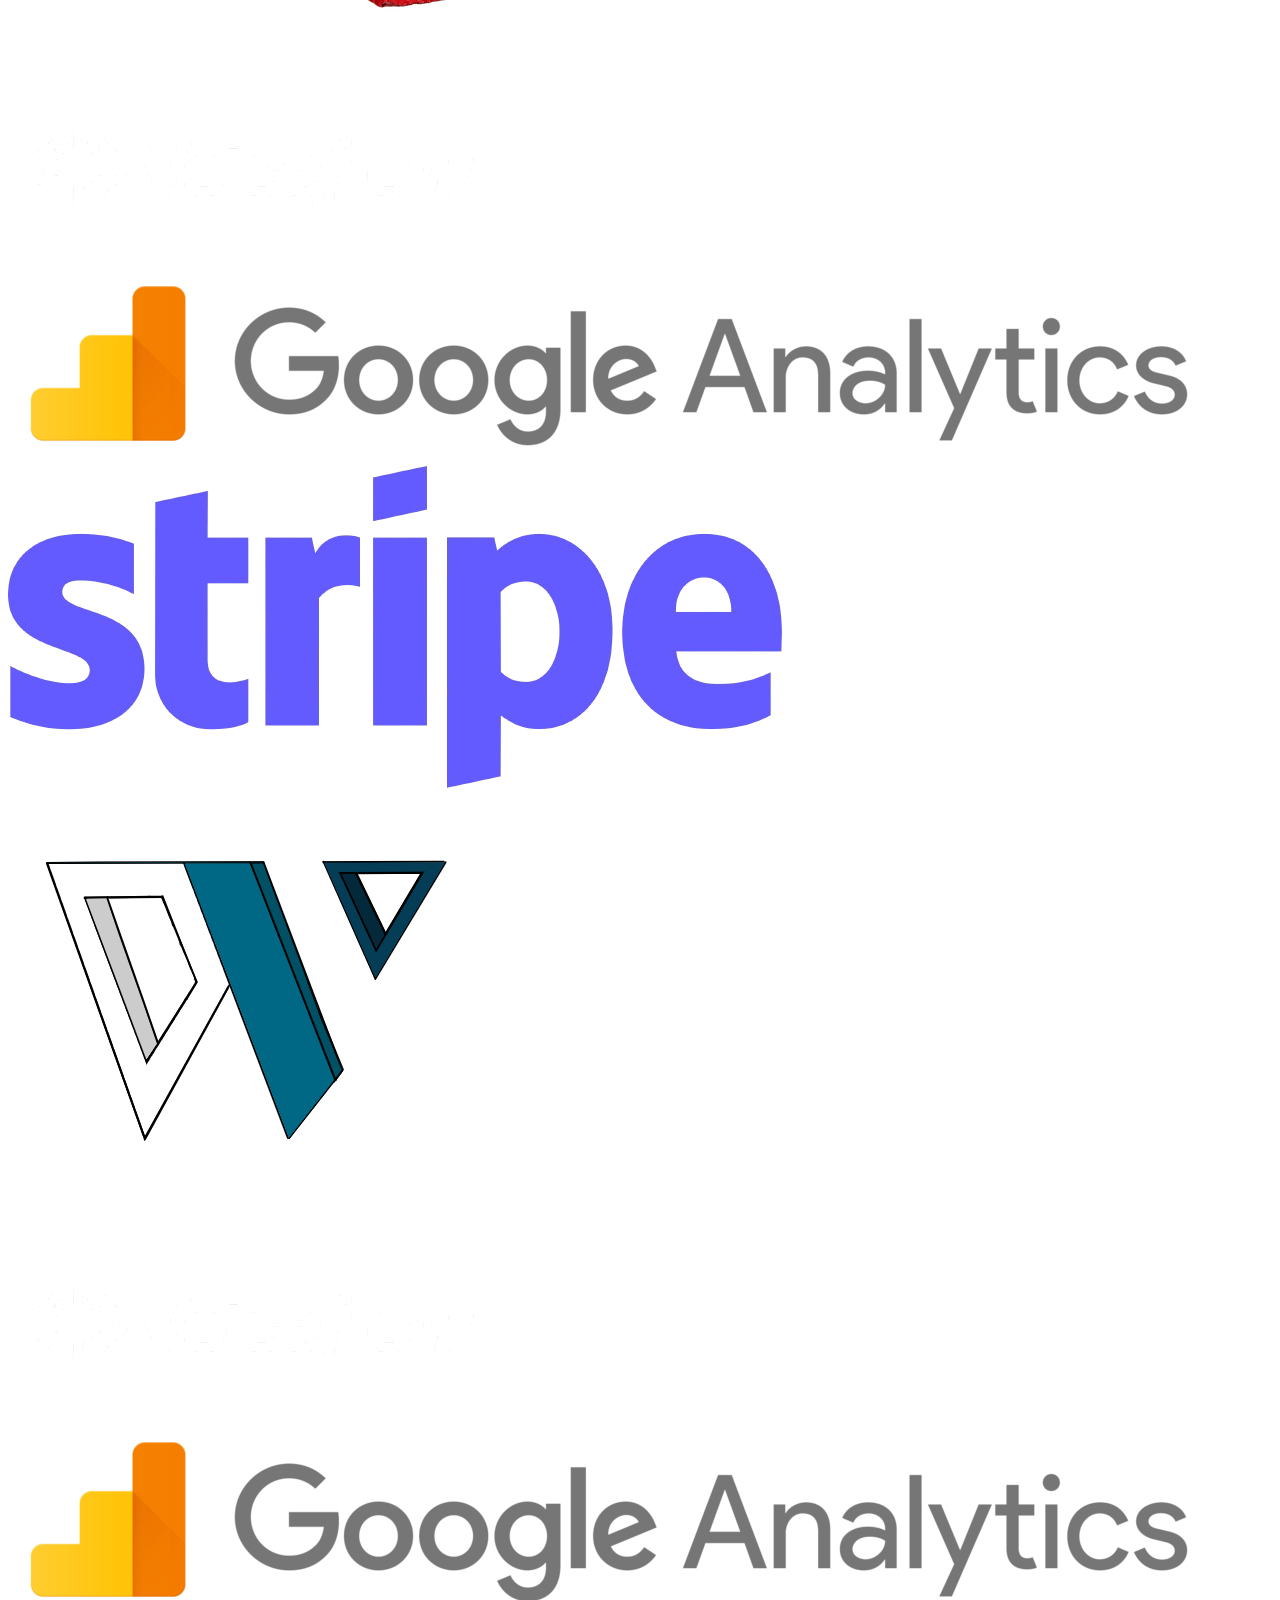
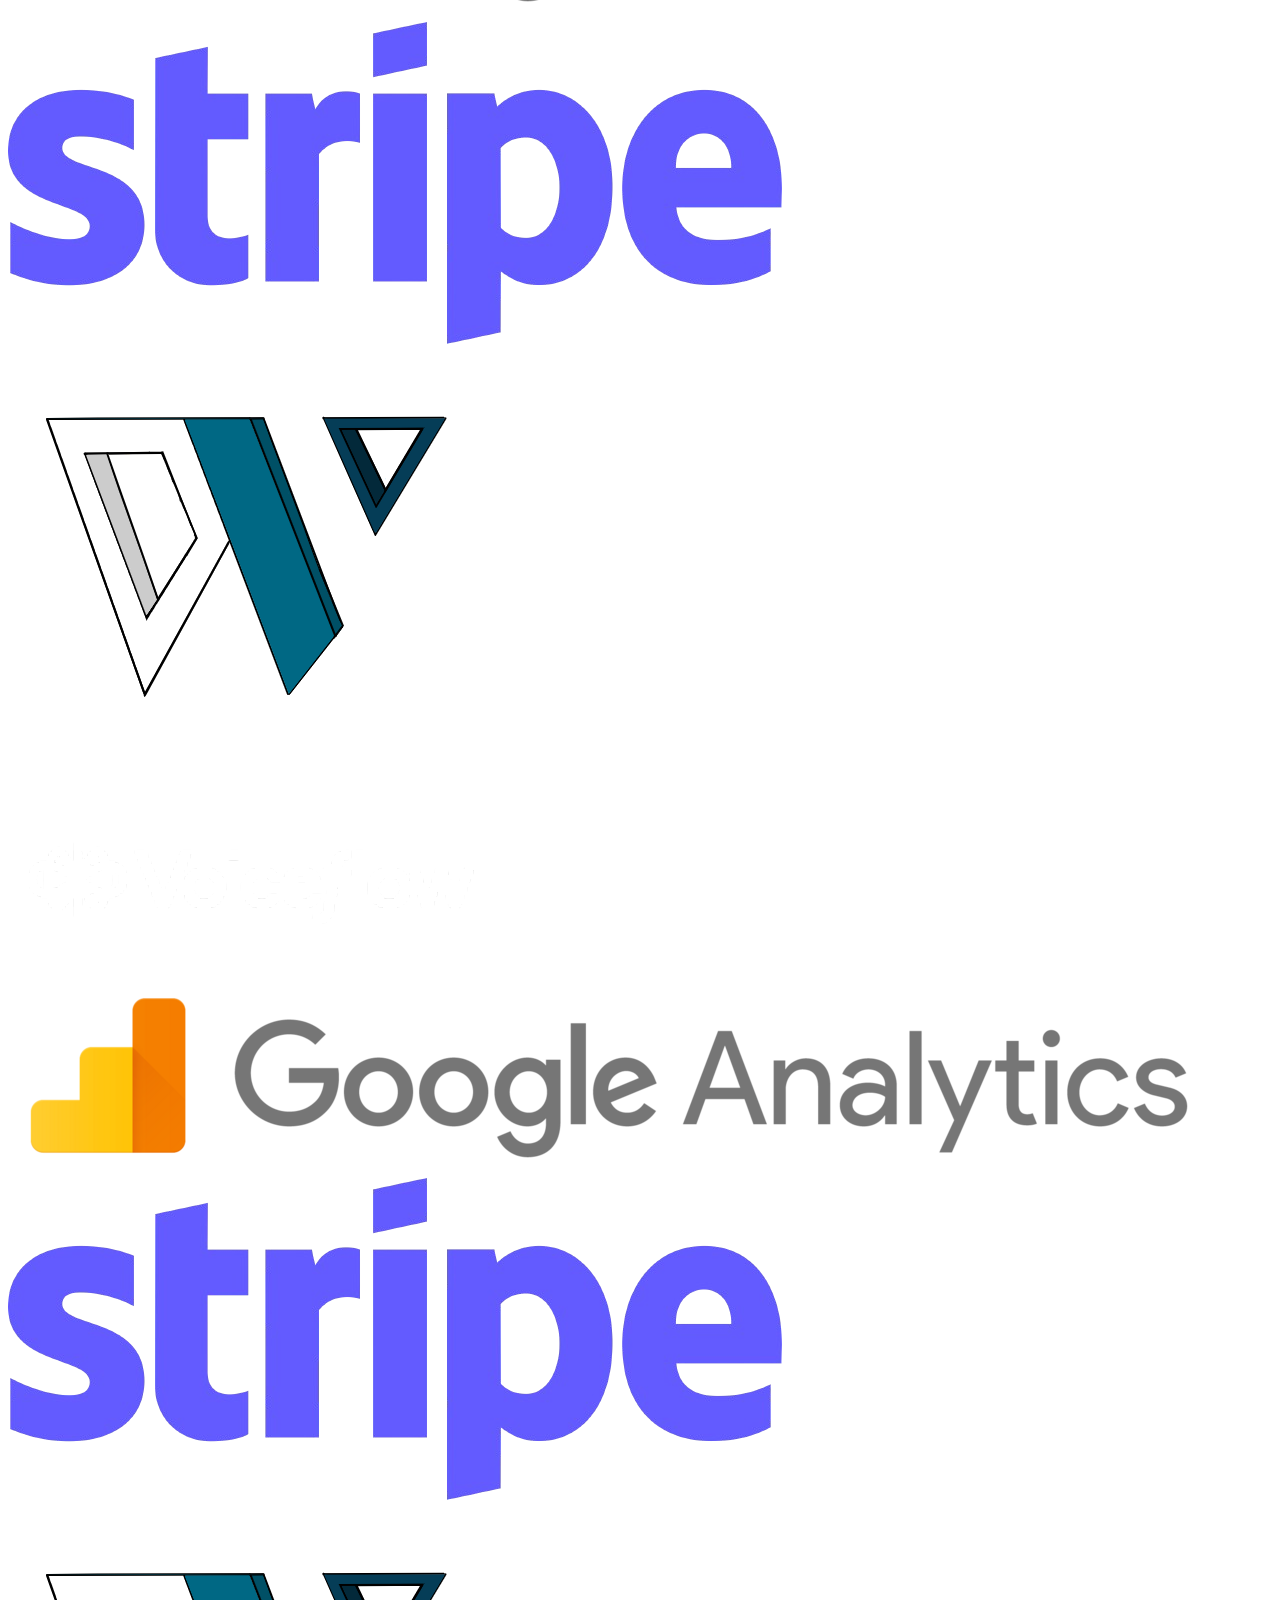
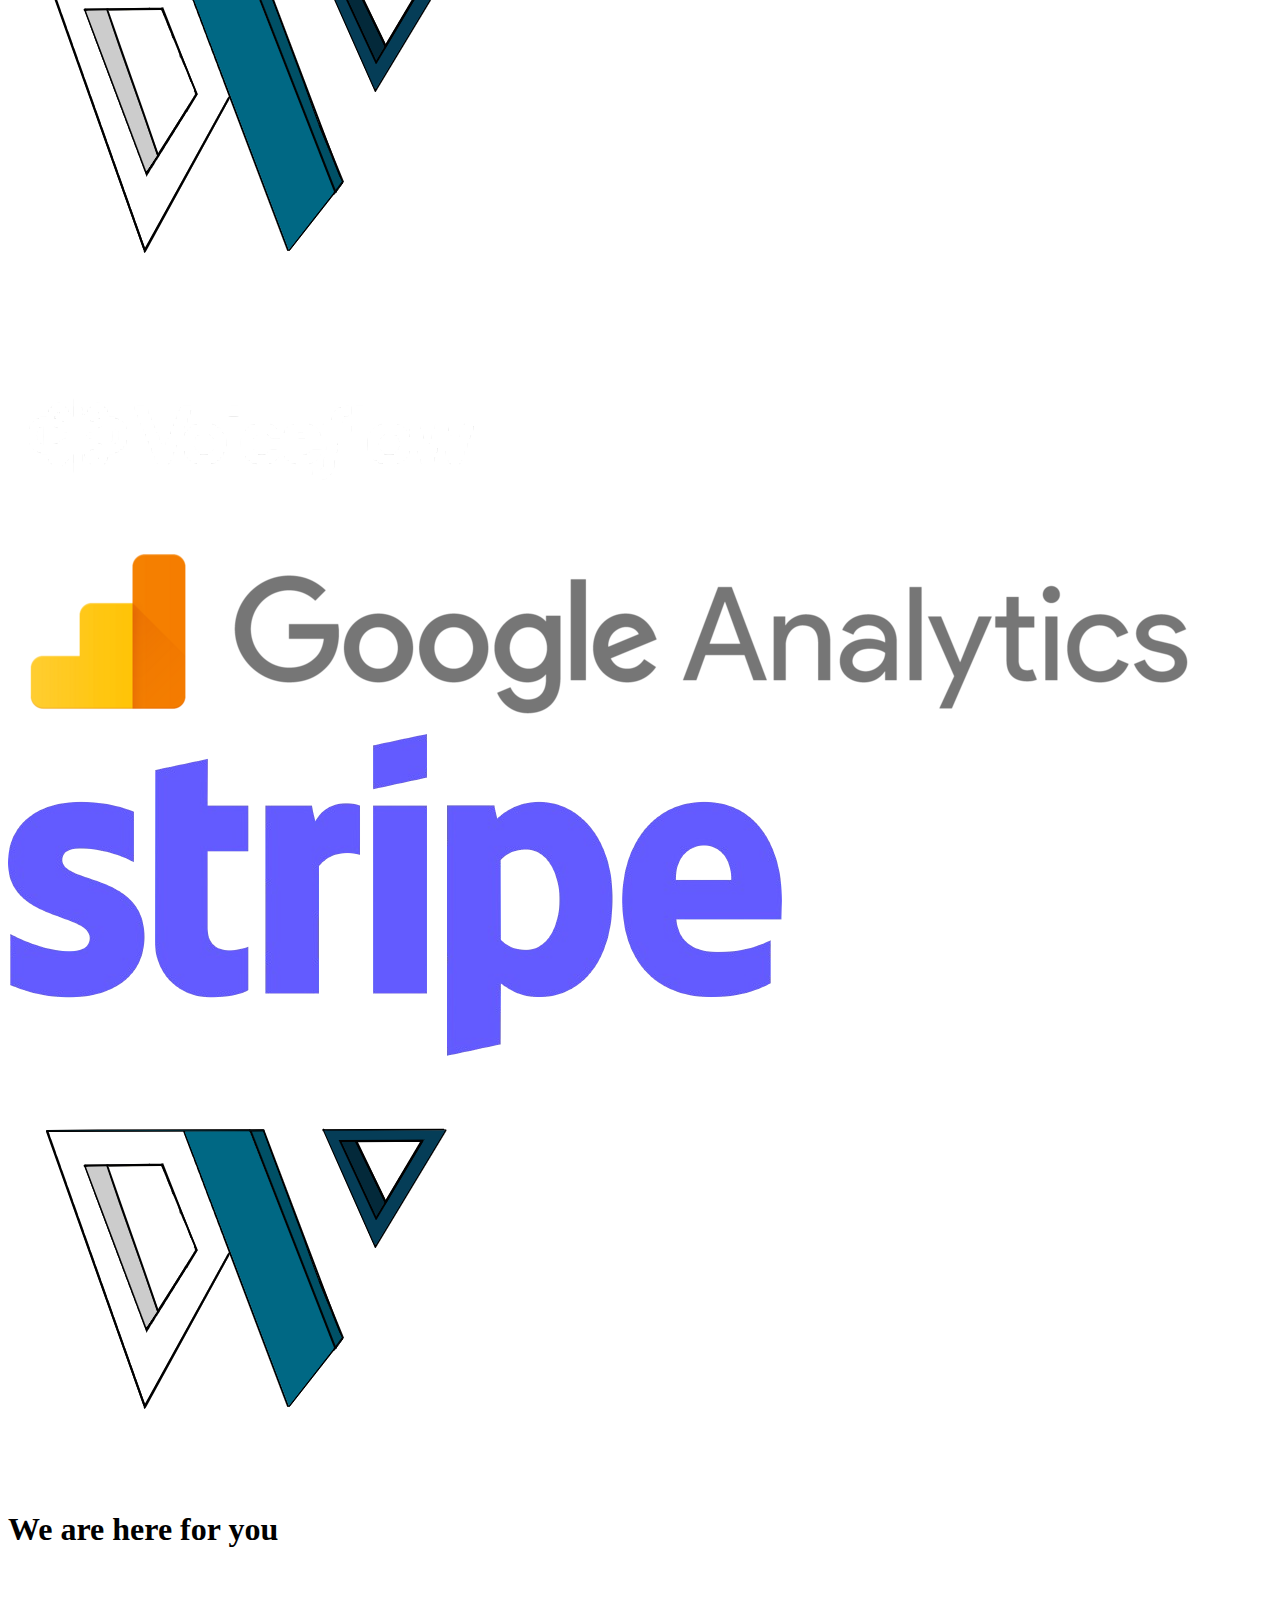
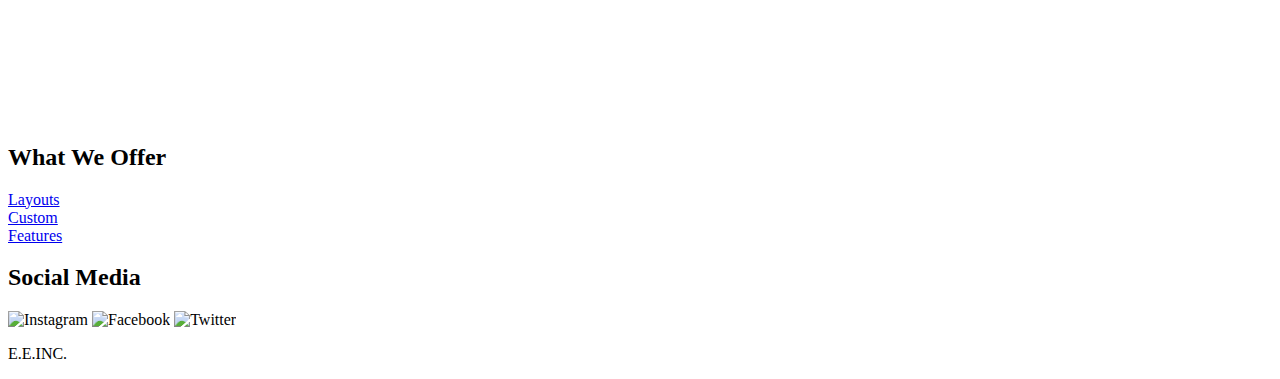
==== commit efefc19f: "Update index.html" ====
--- a/index.html
+++ b/index.html
@@ -5,7 +5,7 @@
     <link rel="shortcut icon" type="x-icon" href="wedgo-icon.png">
     <meta name="viewport" content="width=device-width, initial-scale=1.0">
     <title>Wedgo</title>
-    <link rel="stylesheet" href="Index_style.css">
+    <link rel="stylesheet" href="index_style.css">
     <script type="application/ld+json">
       {
         "@context": "http://schema.org",
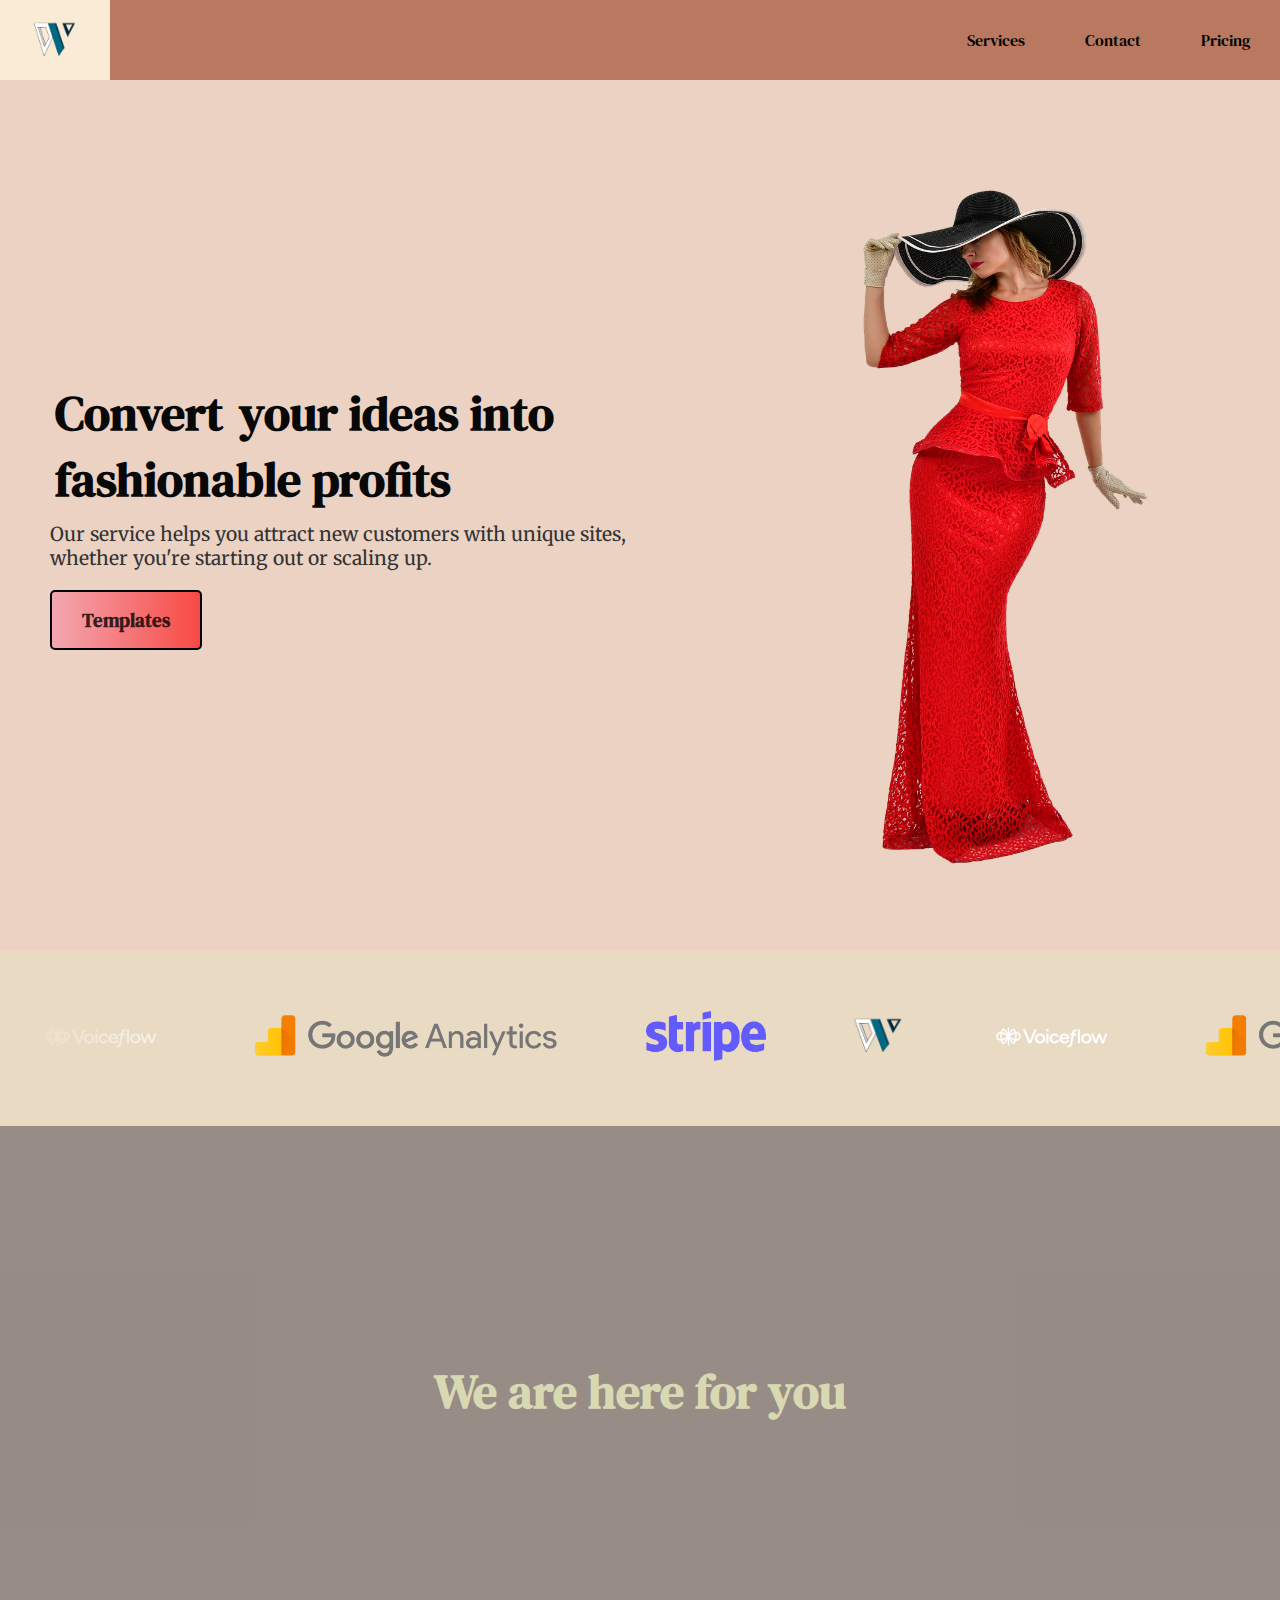
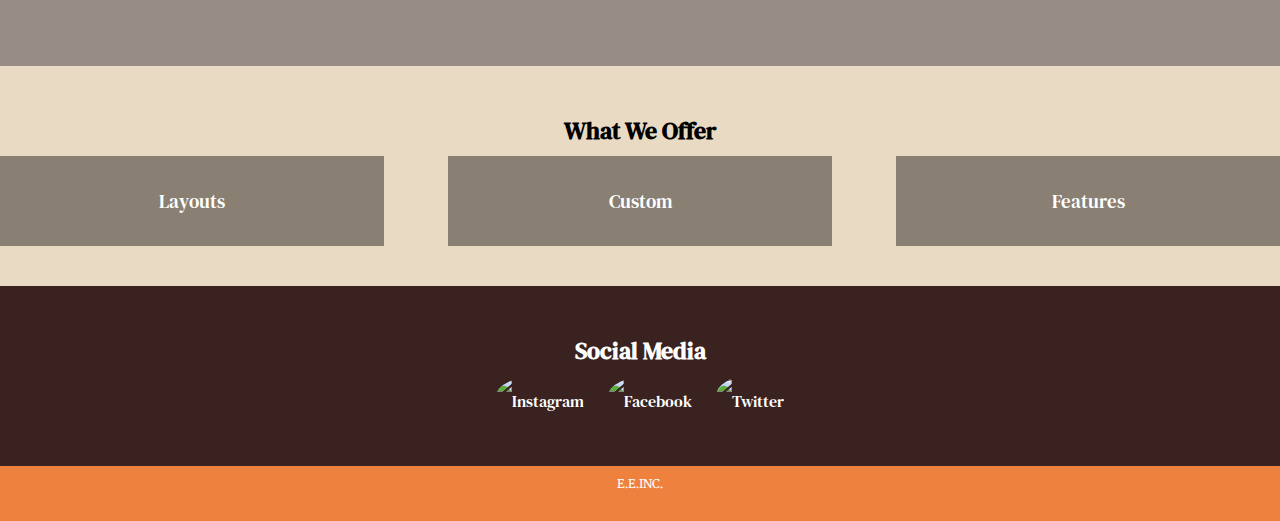
==== commit 09cdc7b4: "Update index.html" ====
--- a/index.html
+++ b/index.html
@@ -43,12 +43,12 @@
       var v = d.createElement(t), s = d.getElementsByTagName(t)[0];
       v.onload = function() {
         window.voiceflow.chat.load({
-          verify: { projectID: '67799e80085a2f58600dd1c1' },
+          verify: { projectID: '6779795a085a2f58600db888' },
           url: 'https://general-runtime.voiceflow.com',
           versionID: 'production'
         });
       }
-      v.src = "https://cdn.voiceflow.com/widget/bundle.mjs"; v.type = "text/javascript"; s.parentNode.insertBefore(v, s);
+      v.src = "https://cdn.voiceflow.com/widget-next/bundle.mjs"; v.type = "text/javascript"; s.parentNode.insertBefore(v, s);
   })(document, 'script');
 </script>
     
--- a/index_style.css
+++ b/index_style.css
@@ -0,0 +1,408 @@
+/*Variables*/
+:root{
+  /*Text Font*/
+--main-text: "DM Serif Text", serif;
+--sec-text: Merriweather;
+--thir-text: Monoton;
+--clr-a: white ; /*text color*/
+  /*Web Colors*/
+  --clr-1st: #e6c7b48f;
+  --clr-2nd: #E9DAC4 ;
+  --clr-3th: #39221F;
+  --clr-4th: #EF813E;
+  --clr-nav: rgb(184, 121, 96) ;
+  --clr-a2: ;
+}
+/* General Styles */
+*{
+  margin: 0;
+  padding: 0;
+  box-sizing: border-box;
+}
+body {
+  font-family: 'Arial', sans-serif;
+  margin: 0;
+  padding: 0;
+  background-color: #f4f4f4;
+  min-height: 100vh;
+ 
+}
+
+
+a {
+  text-decoration: none;
+  color: var(--clr-a)
+}
+
+/* Header */
+nav{
+  background-color: var(--clr-nav);
+  box-shadow: 3px 3px 5px rgba(rgb(35, 62, 179), rgb(18, 41, 114), rgb(30, 5, 88), alpha);
+}
+nav ul{
+  width: 100%;
+  list-style: none;
+  display: flex;
+  justify-content: flex-end;
+  align-items: center;
+
+}
+nav li{
+  height: 80px;
+
+}
+nav a{
+  height: 100%;
+  padding: 0 30px;
+  text-decoration: none;
+  display: flex;
+  align-items: center;
+  color: black;
+  transition: ease 0.5s;
+}
+nav a:hover{
+  background-color: antiquewhite;
+}
+nav li:first-child{
+  margin-right: auto;
+
+}
+.sidebar{
+  position: fixed;
+  top: 0;
+  right: 0;
+  height: 100vh;
+  width: 250px;
+  z-index: 999;
+  background-color: rgba(240, 248, 255, 0.418);
+  backdrop-filter: blur(10px);
+  box-shadow: -10px 0 10px rgba(0, 0, 0, 0.1) ;
+  display: none;
+  flex-direction: column;
+  align-items: flex-start;
+  justify-content: flex-start;
+
+
+}
+.sidebar li{
+  width: 100%;
+}
+.sidebar a{
+  width: 100%;
+}
+.menu-button{
+display: none;
+}
+
+@media(max-width: 800px){
+.hideOnMobile{
+  display: none;
+}
+.menu-button{
+  display: block;
+}
+}
+@media( max-width: 400px){
+  .sidebar{
+      width:100%;
+  }
+}
+/* New Hero Section */
+body {
+  font-family: var(--main-text);
+  margin: 0;
+  padding: 0;
+  background-color: var(--clr-1st);
+}
+.hero-section {
+  display: flex;
+  justify-content: space-between;
+  align-items: center;
+  padding: 50px;
+  background-color: var(--clr-1st);
+}
+
+.content {
+  max-width: 600px;
+  
+}
+
+h1 {
+  font-size: 3em;
+  color: #080808;
+  margin-bottom: 10px;
+  
+}
+
+h1 span.highlight {
+  background-color: rgba(241, 3, 43, 0);
+  padding: 0 5px;
+}
+
+p {
+  font-family: var(--sec-text);
+  font-size: 1.2em;
+  margin-bottom: 20px;
+  color: #333;
+}
+
+@media(min-width: 1750px){
+  .hero-section {
+    display: flex;
+    justify-content: space-between;
+    align-items: center;
+    padding: 50px;
+    background-color: rgb(214, 193, 193);
+  }
+  
+  .content {
+    max-width: 900px;
+    padding-left: 200px;
+    text-align: center;
+  }
+  
+  h1 {
+    font-size: 5em;
+    color: #080808;
+    margin-bottom: 10px;
+    max-width: 1000px;
+    text-align: center;
+    
+  }
+  
+  h1 span.highlight {
+    background-color: rgba(241, 3, 43, 0.068);
+    padding: 0 5px;
+    border-radius: 10px;
+  }
+  
+  p {
+    font-size: 1.9em;
+    margin-bottom: 20px;
+    color: #333;
+    text-align: center;
+  }
+  
+}
+.cta-buttons {
+  margin-top: 20px;
+  
+}
+
+.cta-buttons a {
+  display: inline-block;
+  padding: 15px 30px;
+  text-decoration: none;
+  border-radius: 5px;
+  font-size: 1.2em;
+  font-weight: bold;
+
+}
+
+.cta-secondary {
+  background: linear-gradient(90deg, rgba(245, 158, 173, 0.829), rgba(255, 0, 0, 0.651));
+  color: rgba(0, 0, 0, 0.781);
+  border: 2px solid #000;
+  transition: 0.7s;
+ 
+}
+.cta-secondary:hover{
+  background-color: rgb(255, 0, 0);
+}
+@media(min-height:1950){
+  .cta-buttons {
+    margin-top: 50px;
+    text-align: center;
+}
+.cta-buttons a {
+  display: inline-block;
+  padding: 15px 30px;
+  text-decoration: none;
+  border-radius: 5px;
+  font-size: 2em;
+  font-weight: bold;
+
+}
+.cta-secondary {
+  background: linear-gradient(90deg, rgba(245, 158, 173, 0.829), rgba(255, 0, 0, 0.651));
+  color: rgba(255, 255, 255, 0.781);
+  border: 2px solid #000;
+  transition: 0.7s;
+ 
+}
+}
+.hero-image {
+  max-width: 500px;
+  min-width: 300px;
+}
+
+.hero-image img {
+  max-width: 100%;
+  height: auto;
+}
+@media(max-width: 560px){
+  .hero-image{
+    display: none;
+  }
+}
+
+
+/* Services Section */
+
+/*.services {
+  background-color:var(--clr-2nd);
+  padding: 20px 0;
+  
+}
+
+.boxes {
+  display: flex;
+  justify-content: space-between;
+  text-align: center;
+  
+}
+
+.box-item {
+  flex-basis: 30%;
+  padding: 20px;
+  background-color: #05050563 ;
+  color: #9a3416;
+  font-size: 1.2rem;
+  transition: background-color 0.3s;
+}
+
+.box-item:hover {
+  background-color: var(--clr-a2);
+}*/
+@keyframes slide{
+  from{
+      transform: translateX(0);
+  }
+  to{
+      transform:  translateX(-100%);
+  }
+}
+
+.logos{
+  overflow: hidden;
+  padding:  60px 0;
+  background: var(--clr-2nd);
+  white-space: nowrap;
+  position: relative;
+}
+.logos:before,
+.logos:after{
+  position: absolute;
+  top: 0;
+  left: 0;
+  width: 250px;
+  height: 100%;
+  content: "";
+  z-index: 2;
+}
+.logos:before{
+  left: 0;
+  background: linear-gradient(to left, rgba(255,255,255,0), var(--clr-2nd));
+}
+
+
+.logos:hover .logos-slide{
+  animation-play-state: paused;
+}
+.logos-slide{
+  display: inline-block;
+  animation: 20s slide infinite linear;
+}
+.logos-slide img{
+  height: 50px;
+  margin: 0 40px;
+}
+
+
+/* Video Section */
+.section-vid {
+  font-family: var(--main-text) ;
+  color: #000;
+  display: flex;
+  justify-content: center;
+  align-items: center;
+  text-align: center;
+  /*background: black;*/
+  background: rgba(61, 56, 56, 0.5);
+  /*background-image: linear-gradient(90deg,rgba(196, 26, 26, 0.418),rgba(0, 0, 0, 0.589));*/
+  margin-bottom: 0;
+  min-height: 100vh;
+  position: relative;
+  overflow: hidden;
+  min-height: 60vh;
+}
+.video-bg{
+  z-index: -1;
+  position: absolute;
+  top: 50%;
+  left: 50%;
+  transform: translate(-50%, -50%);
+  min-width: 100%;
+  min-height: 100%;
+}
+.vid-h1{
+  color: #e8ebbed0;
+}
+/* Offer Section */
+.offer-section {
+  background-color: var(--clr-2nd) ;
+  padding: 40px 0;
+  text-align: center;
+  line-height: 50px;
+}
+
+.offer-grid {
+  display: flex;
+  justify-content: space-between;
+  text-align: center;
+}
+
+.offer-item {
+  flex-basis: 30%;
+  padding: 20px;
+  background-color: #00000069;
+  color: rgb(255, 255, 255);
+  font-size: 1.2rem;
+  transition: ease-in-out 0.7s;
+}
+
+.offer-item:hover {
+  background-color: var(--clr-4th);
+}
+
+/* Social Media Section */
+.socialmedia-section {
+  background-color: var(--clr-3th);
+  padding: 40px 0;
+  text-align: center;
+  line-height: 50px;
+  color: white;
+}
+
+.social-icons img {
+  margin: 0 10px;
+  width: 50px;
+  height: 50px;
+  border-radius: 50% 30% / 40% 30%;
+}
+
+/* Footer */
+.footer {
+ background-color: var(--clr-4th);
+    color: var(--text-footer);
+    text-align: center;
+    padding: 10px;
+    font-size: 10px;
+    font-family: var(--main-text);
+  
+}
+.p_footer{
+  color: white;
+  
+}
+
